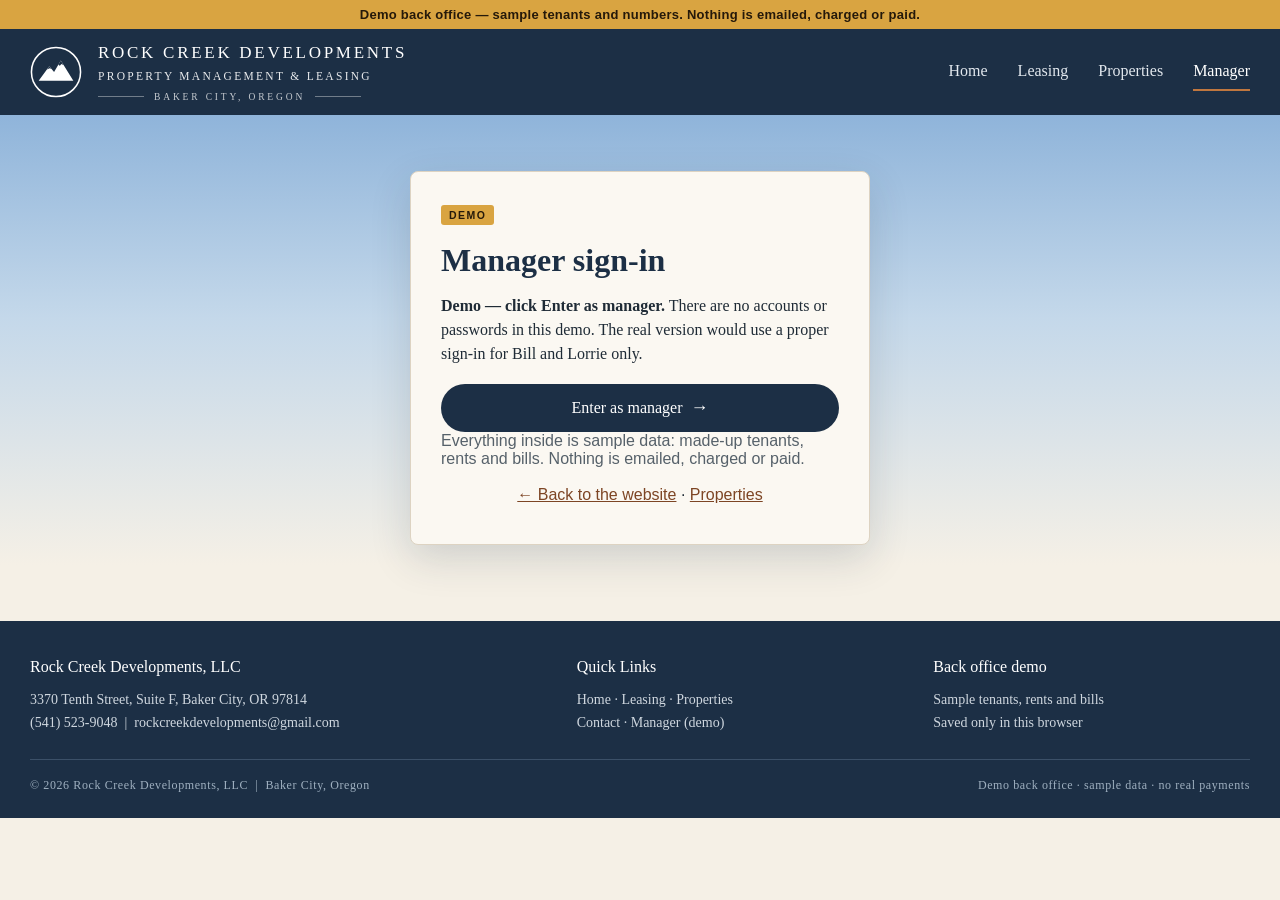
==== manager/index.html @ 10ae42f3 "Rock Creek: Manager back office demo and real contact details Co-Authored-By: Claude Opus 5.5 <norep" ====
<!doctype html>
<html lang="en">
<head>
<meta charset="utf-8">
<meta name="viewport" content="width=device-width,initial-scale=1">
<title>Manager (Demo) — Rock Creek Developments</title>
<meta name="description" content="Demo back office for Rock Creek Developments: rent billing, utilities, advertising, maintenance and reports. Sample data only.">
<meta name="robots" content="noindex">
<link rel="icon" href="data:,">
<link rel="stylesheet" href="../properties/properties.css">
<link rel="stylesheet" href="manager.css">
</head>
<body>

<a class="skip" href="#view">Skip to content</a>
<div class="demo-bar">Demo back office — sample tenants and numbers. Nothing is emailed, charged or paid.</div>

<header>
  <div class="wrap hbar">
    <a class="brand" href="../index.html#home">
      <svg width="52" height="52" viewBox="0 0 54 54" aria-hidden="true">
        <circle cx="27" cy="27" r="25.5" fill="none" stroke="#fff" stroke-width="1.6"/>
        <path d="M9 36 L20 21 L25 27 L32 15 L45 36 Z" fill="#fff"/>
        <path d="M29.4 19.4 L32 15 L34.8 19.8 L32.6 18.6 L31 20.4 Z" fill="#1c2f45"/>
        <path d="M17.6 24.4 L20 21 L22.2 23.8 L20.4 23.2 Z" fill="#1c2f45"/>
      </svg>
      <div>
        <div class="t1">ROCK CREEK DEVELOPMENTS</div>
        <div class="t2">PROPERTY MANAGEMENT &amp; LEASING</div>
        <div class="t3">BAKER CITY, OREGON</div>
      </div>
    </a>
    <button class="burger" type="button" aria-label="Menu" aria-expanded="false" aria-controls="mainNav" id="burger">☰ Menu</button>
    <nav class="main" id="mainNav" aria-label="Website">
      <a href="../index.html#home">Home</a><a href="../index.html#leasing">Leasing</a><a href="../properties/">Properties</a>
      <a href="./" class="on" aria-current="page">Manager</a>
    </nav>
  </div>
</header>

<!-- ============ fake sign-in ============ -->
<section id="login" class="login" hidden>
  <div class="wrap">
    <div class="login-card">
      <span class="stag">DEMO</span>
      <h1>Manager sign-in</h1>
      <p><b>Demo — click Enter as manager.</b> There are no accounts or passwords in this demo. The real version would use a proper sign-in for Bill and Lorrie only.</p>
      <button type="button" class="btn n full arrow" id="enterBtn">Enter as manager</button>
      <p class="note">Everything inside is sample data: made-up tenants, rents and bills. Nothing is emailed, charged or paid.</p>
      <p class="login-links"><a href="../index.html">← Back to the website</a> · <a href="../properties/">Properties</a></p>
    </div>
  </div>
</section>

<!-- ============ back office ============ -->
<div id="app" hidden>
  <div class="admin-bar mgr-bar">
    <div class="wrap-wide mgr-bar-in">
      <span><b>MANAGER</b> · Tenth Street Office Complex · signed in as <i>Demo manager</i></span>
      <span class="mgr-bar-btns">
        <button type="button" class="linkbtn gold" id="resetBtn">Reset demo data</button>
        <button type="button" class="linkbtn gold" id="signOutBtn">Sign out</button>
      </span>
    </div>
  </div>
  <div class="store-warn" id="storeWarn" hidden>This browser is blocking storage, so changes last only until you reload the page.</div>

  <div class="wrap-wide mlayout">
    <nav class="mnav" id="mnav" aria-label="Manager sections">
      <a href="#dash" data-r="dash">Dashboard</a>
      <a href="#tenants" data-r="tenants">Tenants &amp; leases</a>
      <a href="#billing" data-r="billing">Billing</a>
      <a href="#pay" data-r="pay">Tenant pay page</a>
      <a href="#utilities" data-r="utilities">Utilities</a>
      <a href="#ads" data-r="ads">Advertising</a>
      <a href="#maint" data-r="maint">Maintenance</a>
      <a href="#reports" data-r="reports">Reports</a>
    </nav>
    <main id="view" tabindex="-1"></main>
  </div>
</div>

<footer>
  <div class="wrap">
    <div class="fin">
      <div>
        <h5>Rock Creek Developments, LLC</h5>
        <p>3370 Tenth Street, Suite F, Baker City, OR 97814</p>
        <p>(541) 523-9048 &nbsp;|&nbsp; rockcreekdevelopments@gmail.com</p>
      </div>
      <div>
        <h5>Quick Links</h5>
        <p><a href="../index.html#home">Home</a> · <a href="../index.html#leasing">Leasing</a> · <a href="../properties/">Properties</a></p>
        <p><a href="../index.html#contact">Contact</a> · <a href="./">Manager (demo)</a></p>
      </div>
      <div>
        <h5>Back office demo</h5>
        <p>Sample tenants, rents and bills</p>
        <p>Saved only in this browser</p>
      </div>
    </div>
    <div class="fine">
      <span>© 2026 Rock Creek Developments, LLC &nbsp;|&nbsp; Baker City, Oregon</span>
      <span>Demo back office · sample data · no real payments</span>
    </div>
  </div>
</footer>

<dialog id="dlg" aria-labelledby="dlgTitle"><div id="dlgBody"></div></dialog>
<div class="toast" id="toast" role="status" aria-live="polite"></div>

<script src="../properties/listings.js"></script>
<script src="data.js"></script>
<script src="manager.js"></script>
</body>
</html>
---- properties/properties.css ----
/* Properties page. Base tokens and header copied from ../index.html so it reads as the same site. */
:root{
  --navy:#1c2f45; --navy2:#243c57; --timber:#7d4524; --timber2:#9a5a30; --gold:#d9a441;
  --ink:#1f2b36; --muted:#56616a; --paper:#f5f0e6; --card:#fbf8f2; --line:#ddd3c2;
  --wrap:1220px; --hdr:86px;
  --av:#2f7a3a; --av-bg:#e3eedf; --av-fg:#2f5a2a;
  --cs:#c98a1b; --cs-bg:#fbefd6; --cs-fg:#7a5310;
  --ls:#7c8590; --ls-bg:#ece6dc; --ls-fg:#5a4f40;
  --sans:"Segoe UI",Arial,sans-serif;
}
*{box-sizing:border-box}
body{margin:0;background:var(--paper);color:var(--ink);font-family:Georgia,"Times New Roman",serif;font-variant-numeric:lining-nums;line-height:1.5}
h1,h2,h3,h4{margin:0;font-weight:normal;color:var(--navy)}
a{color:inherit;text-decoration:none}
img{max-width:100%;display:block}
.wrap{width:min(var(--wrap),100% - 40px);margin:0 auto}
.wrap-wide{width:min(1440px,100% - 40px);margin:0 auto}
button,input,select,textarea{font:inherit}
[hidden]{display:none !important}
.vh{position:absolute;width:1px;height:1px;overflow:hidden;clip:rect(0 0 0 0);white-space:nowrap}
.skip{position:absolute;left:-999px;top:0;z-index:200;background:#fff;color:var(--navy);padding:10px 14px}
.skip:focus{left:10px;top:10px}
:focus-visible{outline:2px solid #c0773f;outline-offset:2px}
main:focus{outline:none}
.print-only{display:none}

/* demo ribbon + header (same as the main site) */
.demo-bar{background:var(--gold);color:#25190a;font:600 13px var(--sans);text-align:center;padding:7px 16px;letter-spacing:.02em}
header{position:sticky;top:0;z-index:1000;background:var(--navy)}
.hbar{display:flex;align-items:center;justify-content:space-between;height:var(--hdr)}
.brand{display:flex;align-items:center;gap:16px;color:#fff}
.brand .t1{font-size:17px;letter-spacing:.16em}
.brand .t2{font-size:11.5px;letter-spacing:.2em;margin-top:2px;opacity:.9}
.brand .t3{font-size:9.5px;letter-spacing:.3em;margin-top:5px;opacity:.75;display:flex;align-items:center;gap:10px}
.brand .t3::before,.brand .t3::after{content:"";height:1px;width:46px;background:rgba(255,255,255,.5)}
nav.main{display:flex;gap:30px}
nav.main a{color:#e2e8ee;font-size:16px;padding:6px 0;border-bottom:2px solid transparent;transition:color .15s,border-color .15s}
nav.main a:hover{color:#fff}
nav.main a.on{color:#fff;border-color:#c0773f}
.burger{display:none;background:none;border:1px solid rgba(255,255,255,.5);color:#fff;border-radius:6px;padding:8px 12px;cursor:pointer;white-space:nowrap}

/* buttons */
.btn{display:inline-flex;align-items:center;justify-content:center;gap:8px;padding:13px 28px;border-radius:999px;color:#fff;font-size:16px;border:0;cursor:pointer;transition:transform .15s,box-shadow .15s;line-height:1.2;text-align:center}
.btn:hover{transform:translateY(-1px);box-shadow:0 6px 18px rgba(28,47,69,.25)}
.btn.n{background:var(--navy)} .btn.t{background:var(--timber)}
.btn.o{background:transparent;color:var(--navy);border:1.5px solid var(--navy)}
.btn.sm{padding:8px 16px;font-size:14.5px}
.btn.full{width:100%}
.btn.danger{color:#9b2c1f;border-color:#9b2c1f}
.btn.danger-fill{background:#9b2c1f}
.btn.admin-btn{background:#2a2016;color:var(--gold);border:1.5px solid var(--gold);font:600 14px var(--sans);letter-spacing:.06em;text-transform:uppercase}
.arrow::after{content:"→";font-size:18px}
.linkbtn{background:none;border:0;color:var(--timber);cursor:pointer;padding:4px 2px;font-size:15px;text-decoration:underline;text-underline-offset:3px}
.k{font-size:11px;letter-spacing:.2em;text-transform:uppercase;color:var(--muted)}
.note{font:13px var(--sans);color:var(--muted);margin-top:10px}
.small{font-size:14.5px;color:#3a454f;margin:0 0 12px}
.flag{position:absolute;top:10px;left:10px;background:rgba(20,30,40,.72);color:#fff;font:600 10px var(--sans);letter-spacing:.14em;padding:5px 9px;border-radius:3px;pointer-events:none}
.stag{display:inline-block;background:var(--gold);color:#25190a;font:700 10.5px var(--sans);letter-spacing:.14em;padding:4px 8px;border-radius:3px}
.ph-text{background:#fff8e6;border:1px dashed #d9b46a;border-radius:6px;padding:14px 16px;font-size:15px;color:#6a5321}

/* availability badges + pin dots */
.badge{display:inline-flex;align-items:center;gap:6px;font:600 12px var(--sans);letter-spacing:.04em;padding:4px 10px;border-radius:999px;white-space:nowrap}
.badge::before{content:"";width:8px;height:8px;border-radius:50%;background:currentColor}
.badge.available{background:var(--av-bg);color:var(--av-fg)} .badge.available::before{background:var(--av)}
.badge.coming{background:var(--cs-bg);color:var(--cs-fg)} .badge.coming::before{background:var(--cs)}
.badge.leased{background:var(--ls-bg);color:var(--ls-fg)} .badge.leased::before{background:var(--ls)}
.dot{display:inline-block;width:11px;height:11px;border-radius:50%;margin-right:6px;vertical-align:-1px}
.dot.available{background:var(--av)} .dot.coming{background:var(--cs)} .dot.leased{background:var(--ls)}

/* page head */
.phead{background:radial-gradient(ellipse 260px 40px at 12% 30%,rgba(255,255,255,.7),transparent 70%),radial-gradient(ellipse 300px 44px at 86% 24%,rgba(255,255,255,.6),transparent 70%),linear-gradient(#8fb4da,#c4d8ea 70%,#dfe7ec)}
.phead-in{display:flex;justify-content:space-between;align-items:flex-end;gap:24px;padding:26px 0 26px;flex-wrap:wrap}
.phead h1{font-size:clamp(32px,3.6vw,50px);font-weight:bold;margin:6px 0 6px}
.phead p{margin:0;font-size:17px;color:#1f2f40;max-width:640px}
.phead .k{color:#2c4560}
.phead-btns{display:flex;gap:10px;flex-wrap:wrap}
.crumbs{font:13.5px var(--sans);color:var(--muted);margin:0 0 10px}
.crumbs a{color:var(--timber)} .crumbs a:hover{text-decoration:underline}
.phead .crumbs{color:#2c4560}

/* toolbar */
.toolbar{display:grid;grid-template-columns:minmax(220px,1fr) auto;gap:12px 20px;align-items:end;padding:22px 0 8px}
.tb-search input{padding-left:40px;background:#fff url("data:image/svg+xml,%3Csvg xmlns='http://www.w3.org/2000/svg' width='18' height='18' viewBox='0 0 24 24' fill='none' stroke='%2356616a' stroke-width='2'%3E%3Ccircle cx='11' cy='11' r='7'/%3E%3Cpath d='m20 20-4-4'/%3E%3C/svg%3E") no-repeat 14px 50%}
.chips{display:flex;gap:8px;flex-wrap:wrap;grid-column:1 / -1;order:3}
.chips button{background:transparent;border:1.5px solid #bfae95;color:var(--navy);padding:7px 16px;border-radius:999px;cursor:pointer;font-size:15px}
.chips button.on{background:var(--navy);border-color:var(--navy);color:#fff}
.tb-selects{display:grid;grid-template-columns:repeat(3,minmax(150px,1fr));gap:12px}
label{display:block;font-size:12.5px;letter-spacing:.08em;text-transform:uppercase;color:var(--muted);margin:0 0 6px}
input,select,textarea{width:100%;padding:11px 13px;border:1px solid #cbbfa9;border-radius:6px;background:#fff;color:var(--ink);font-size:16px}
input:focus,select:focus,textarea:focus{outline:2px solid #c0773f;outline-offset:1px;border-color:transparent}
input[type=radio],input[type=checkbox]{width:auto}
textarea{resize:vertical}
.countbar{display:flex;justify-content:space-between;align-items:center;gap:10px;font:14px var(--sans);color:var(--muted);padding:6px 0 12px;border-bottom:1px solid var(--line);margin-bottom:18px}

/* list + map */
.browse{display:grid;grid-template-columns:minmax(0,1fr) minmax(380px,42%);gap:24px;align-items:start}
.cards{display:grid;grid-template-columns:repeat(auto-fill,minmax(270px,1fr));gap:18px}
.pcard{position:relative;background:var(--card);border:1px solid var(--line);border-radius:6px;overflow:hidden;cursor:pointer;transition:transform .2s,box-shadow .2s,border-color .2s;display:flex;flex-direction:column}
.pcard:hover{transform:translateY(-2px);box-shadow:0 12px 28px rgba(28,47,69,.14)}
.pcard.sel{border-color:var(--timber);box-shadow:0 0 0 3px rgba(192,119,63,.45),0 12px 28px rgba(28,47,69,.14)}
.pcard.dim{opacity:1}
.pcard .ph{position:relative;aspect-ratio:16/10;overflow:hidden;background:#e9e2d4}
.pcard .ph img{width:100%;height:100%;object-fit:cover;transition:transform .4s}
.pcard:hover .ph img{transform:scale(1.04)}
.pcard .ph .stag{position:absolute;top:10px;right:10px}
.pcard .ph .badge{position:absolute;left:10px;bottom:10px;box-shadow:0 2px 6px rgba(0,0,0,.15)}
.pcard .tx{padding:14px 18px 16px;display:flex;flex-direction:column;gap:3px;flex:1}
.pcard h3{font-size:20px;line-height:1.25}
.pcard h3 a:hover{text-decoration:underline}
.pcard .area{font-size:14.5px;color:#3a454f}
.pcard .nums{display:flex;flex-wrap:wrap;gap:4px 14px;margin-top:6px;font:14px var(--sans);color:var(--ink)}
.pcard .nums b{font-size:17px;color:var(--navy)}
.pcard .foot{display:flex;justify-content:space-between;align-items:center;margin-top:auto;padding-top:12px;gap:10px}
.pcard .foot .btn{padding:7px 14px;font-size:14px}
.pcard .onmap{font:13px var(--sans);color:var(--muted)}
.empty{background:var(--card);border:1px dashed #bfae95;border-radius:6px;padding:30px;text-align:center}
.empty p{margin:0 0 12px;font-size:17px}

.mapcol{position:sticky;top:calc(var(--hdr) + 14px)}
.map-box{position:relative;border:1px solid var(--line);border-radius:6px;overflow:hidden;background:#e9e2d4}
.lmap{width:100%;background:#e9e2d4}
#map{height:calc(100vh - var(--hdr) - 60px);min-height:420px;max-height:820px}
.legend{display:flex;gap:14px;flex-wrap:wrap;justify-content:center;padding:8px 10px;background:var(--card);border-top:1px solid var(--line);font:13px var(--sans);color:var(--ink)}
.map-off{display:grid;place-items:center;height:100%;min-height:200px;padding:20px;text-align:center;color:var(--muted);font:14px var(--sans);background:repeating-linear-gradient(0deg,transparent 0 38px,rgba(28,47,69,.07) 38px 40px),repeating-linear-gradient(90deg,transparent 0 38px,rgba(28,47,69,.07) 38px 40px),#ece5d6}

/* leaflet pins */
.pin-wrap{background:none;border:0}
.pin{display:block;width:30px;height:42px;transition:transform .15s;transform-origin:50% 100%;filter:drop-shadow(0 2px 2px rgba(0,0,0,.35))}
.leaflet-marker-icon.hov .pin{transform:scale(1.18)}
.leaflet-marker-icon.sel{z-index:9999 !important}
.leaflet-marker-icon.sel .pin{transform:scale(1.35)}
.leaflet-marker-icon.sel .pin path.body{stroke:#1c2f45;stroke-width:2.5}
.leaflet-marker-icon:focus-visible{outline:none}
.leaflet-marker-icon:focus-visible .pin{transform:scale(1.25);filter:drop-shadow(0 0 0 #c0773f) drop-shadow(0 0 3px #c0773f)}
.leaflet-container{font:14px var(--sans)}
.leaflet-popup-content{margin:12px 14px;min-width:190px}
.pop h4{font:600 15px var(--sans);color:var(--navy);margin:6px 0 2px}
.pop .pr{color:var(--ink);margin:2px 0 8px}
.pop .btn{padding:6px 12px;font-size:13.5px;color:#fff}
.pop .stag{font-size:9.5px}

/* detail */
.view{display:none}
.view.on{display:block;animation:fade .3s ease}
@keyframes fade{from{opacity:0;transform:translateY(6px)}to{opacity:1;transform:none}}
#v-detail .wrap{padding-top:22px}
.dtitle{display:flex;justify-content:space-between;gap:20px;align-items:flex-start;flex-wrap:wrap;margin-bottom:18px}
.dtitle h1{font-size:clamp(28px,3.2vw,44px);font-weight:bold;line-height:1.1;margin:8px 0 6px}
.dtitle .sub{font-size:17px;color:#34404a}
.dtitle .tagrow{display:flex;gap:8px;align-items:center;flex-wrap:wrap}
.dactions{display:flex;gap:8px;flex-wrap:wrap}
.sharebox{display:flex;gap:8px;align-items:center;margin-top:8px;width:100%}
.sharebox input{font:13px var(--sans);padding:8px 10px}
.gallery{display:grid;grid-template-columns:2fr 1fr;gap:10px;margin-bottom:18px}
.gmain,.gthumb{position:relative;display:block;border:0;padding:0;margin:0;cursor:zoom-in;border-radius:6px;overflow:hidden;background:#e9e2d4;width:100%}
.gmain{aspect-ratio:16/10;max-height:560px}
.gmain img,.gthumb img{width:100%;height:100%;object-fit:cover}
.gside{display:grid;grid-template-rows:1fr 1fr;gap:10px}
.gthumb{height:100%}
.gside:has(> :only-child){grid-template-rows:1fr}
.gmore{position:absolute;inset:0;display:grid;place-items:center;background:rgba(20,30,40,.55);color:#fff;font:600 17px var(--sans)}
.gcount{position:absolute;right:10px;bottom:10px;background:rgba(20,30,40,.72);color:#fff;font:600 12px var(--sans);padding:5px 10px;border-radius:999px}
.gempty{display:grid;place-items:center;aspect-ratio:16/7;border:1px dashed #bfae95;border-radius:6px;color:var(--muted);font:14px var(--sans);margin-bottom:18px}
.keyfacts{display:grid;grid-template-columns:repeat(4,1fr);gap:12px;margin:0 0 24px}
.kf{background:#fff;border:1px solid var(--line);border-radius:6px;padding:14px 16px}
.kf b{display:block;font-size:22px;color:var(--navy);font-weight:normal;line-height:1.2}
.kf span{font:13px var(--sans);color:var(--muted)}
.dgrid{display:grid;grid-template-columns:minmax(0,1fr) 380px;gap:32px;align-items:start;padding-bottom:10px}
.daside{display:grid;gap:16px}
.panel{background:var(--card);border:1px solid var(--line);border-radius:6px;padding:22px 24px}
.panel h4{font-size:22px;margin-bottom:6px}
.panel p{margin:2px 0}
.contact-card p{font-size:15.5px;color:#3a454f}
.mini-map{height:220px;border-radius:6px;margin-bottom:10px}
.mini .small{margin:0 0 10px}
.dsec{margin:0 0 26px}
.dsec h2{font-size:24px;margin:0 0 10px;padding-bottom:8px;border-bottom:1px solid var(--line)}
.dsec p{font-size:17px;color:#2b3640;margin:0 0 12px}
ul.ticks{list-style:none;margin:0;padding:0;display:grid;grid-template-columns:1fr 1fr;gap:4px 18px}
ul.ticks li{display:flex;align-items:center;gap:12px;font-size:16px;padding:4px 0}
.ck{flex:0 0 20px;width:20px;height:20px;border-radius:50%;display:grid;place-items:center;color:#fff;font-size:11px;font-family:var(--sans);background:var(--navy2)}
dl.specs{display:grid;grid-template-columns:repeat(2,minmax(0,1fr));gap:0 28px;margin:0}
dl.specs > div{display:grid;grid-template-columns:150px 1fr;gap:12px;padding:10px 0;border-bottom:1px solid var(--line)}
dl.specs dt{font:13px var(--sans);letter-spacing:.06em;text-transform:uppercase;color:var(--muted);padding-top:2px}
dl.specs dd{margin:0;font-size:16px}
.explain{font:13.5px var(--sans);color:var(--muted);margin:10px 0 0}
.slots{display:grid;grid-template-columns:repeat(3,1fr);gap:14px}
.slot{border:1px dashed #bfae95;border-radius:6px;background:repeating-linear-gradient(135deg,transparent 0 14px,rgba(28,47,69,.04) 14px 28px),#fbf8f2;aspect-ratio:4/3;display:flex;flex-direction:column;align-items:center;justify-content:center;gap:8px;text-align:center;padding:14px;color:var(--muted);font:14px var(--sans)}
.slot b{font:600 15px var(--sans);color:var(--navy)}
.slot svg{opacity:.85}
.slot.has-img{padding:0;border-style:solid;cursor:zoom-in;overflow:hidden;position:relative}
.slot.has-img img{width:100%;height:100%;object-fit:contain;background:#fff}
.seg{display:flex;gap:6px;margin:4px 0 14px;flex-wrap:wrap}
.seg label{flex:1;display:flex;align-items:center;justify-content:center;gap:6px;text-transform:none;letter-spacing:0;font:14px var(--sans);color:var(--navy);border:1.5px solid #bfae95;border-radius:999px;padding:7px 10px;cursor:pointer;margin:0;white-space:nowrap}
.seg label:has(input:checked){background:var(--navy);border-color:var(--navy);color:#fff}
.seg input{accent-color:var(--gold)}
.field{margin-bottom:12px}
.row2{display:grid;grid-template-columns:1fr 1fr;gap:12px}
.ask textarea{min-height:80px}
.ferr{color:#9b2c1f;font:14px var(--sans);margin:4px 0 8px}
.ferr:empty{display:none}
.sent{display:none;background:#e3eedf;border:1px solid #b7cfae;color:#2f5a2a;border-radius:6px;padding:14px 16px;font-size:15.5px;margin-top:10px}
.sent.on{display:block}
.leased-note{background:var(--ls-bg);border-radius:6px;padding:12px 14px;font-size:15px;color:var(--ls-fg);margin-bottom:12px}

/* lightbox */
.lb{position:fixed;inset:0;z-index:3000;background:rgba(14,22,32,.92);display:flex;align-items:center;justify-content:center;padding:30px 70px}
.lb figure{margin:0;max-width:1100px;width:100%;color:#fff}
.lbimg{position:relative}
.lb img{width:100%;max-height:70vh;object-fit:contain;border-radius:4px}
.lb figcaption{margin-top:12px;font-size:18px}
.lb figcaption span{display:block;font:13px var(--sans);opacity:.85;letter-spacing:.12em;text-transform:uppercase}
.lb .x{position:absolute;top:14px;right:20px;background:none;border:0;color:#fff;font-size:40px;cursor:pointer;line-height:1;padding:4px 10px}
.lbnav{position:absolute;top:50%;transform:translateY(-50%);background:rgba(255,255,255,.12);border:1px solid rgba(255,255,255,.3);color:#fff;width:48px;height:64px;border-radius:6px;font-size:36px;cursor:pointer;line-height:1}
.lbnav.prev{left:12px} .lbnav.next{right:12px}

/* modal + toast */
.modal{position:fixed;inset:0;z-index:3100;background:rgba(14,22,32,.55);display:flex;align-items:center;justify-content:center;padding:20px}
.mbox{background:var(--card);border-radius:8px;max-width:440px;width:100%;padding:24px;box-shadow:0 20px 50px rgba(0,0,0,.3)}
.mbox p{margin:0 0 18px;font-size:17px}
.mbtns{display:flex;justify-content:flex-end;gap:10px}
.toast{position:fixed;left:50%;bottom:24px;transform:translateX(-50%) translateY(20px);opacity:0;pointer-events:none;z-index:3200;background:var(--navy);color:#fff;font:14.5px var(--sans);padding:12px 18px;border-radius:8px;box-shadow:0 10px 30px rgba(0,0,0,.25);transition:.25s;max-width:calc(100% - 32px)}
.toast.on{opacity:1;transform:translateX(-50%)}

/* admin */
.admin-bar{background:#2a2016;color:var(--gold);font:14px var(--sans);padding:10px 0}
.admin-bar b{letter-spacing:.12em}
.block-s{padding:30px 0 0}
.shead{display:flex;align-items:center;gap:24px;margin-bottom:20px}
.shead h3{font-size:clamp(28px,2.6vw,38px);font-weight:bold}
.shead .rule{flex:1;height:1px;background:#b9ab95}
.admin-actions{display:flex;gap:10px;flex-wrap:wrap;margin:0 0 14px}
.filebtn{position:relative;overflow:hidden;margin:0;text-transform:none;letter-spacing:0}
.filebtn.o{color:var(--navy)}
.filebtn.n{color:#fff}
.filebtn input{position:absolute;inset:0;opacity:0;cursor:pointer;width:100%}
.filebtn:focus-within{outline:2px solid #c0773f;outline-offset:2px}
.alist{display:grid;gap:12px;margin-top:16px}
.arow{display:grid;grid-template-columns:96px minmax(0,1fr) auto;gap:16px;align-items:center;background:var(--card);border:1px solid var(--line);border-radius:6px;padding:12px}
.arow img{width:96px;height:64px;object-fit:cover;border-radius:4px;background:#e9e2d4}
.arow h4{font-size:18px}
.arow .meta{font:13.5px var(--sans);color:var(--muted)}
.arow .ctl{display:flex;gap:8px;align-items:center;flex-wrap:wrap;justify-content:flex-end}
.arow .ctl select,.arow .ctl input{width:auto;padding:7px 10px;font-size:14.5px}
.eform fieldset{border:1px solid var(--line);border-radius:6px;background:var(--card);padding:16px 20px 8px;margin:0 0 18px}
.eform legend{font-size:20px;color:var(--navy);padding:0 8px}
.g3{display:grid;grid-template-columns:repeat(3,minmax(0,1fr));gap:0 16px}
.g3 .s2{grid-column:span 2}
.edit-map{height:360px;border-radius:6px;border:1px solid var(--line);margin-bottom:12px;cursor:crosshair}
.edit-actions{display:flex;gap:10px;flex-wrap:wrap;padding-bottom:10px}
.ephotos{display:grid;grid-template-columns:repeat(auto-fill,minmax(180px,1fr));gap:12px;margin-bottom:12px}
.ephoto{background:#fff;border:1px solid var(--line);border-radius:6px;overflow:hidden}
.ephoto .im{position:relative;aspect-ratio:16/10;background:#e9e2d4}
.ephoto .im img{width:100%;height:100%;object-fit:cover}
.ephoto .im .cover{position:absolute;right:6px;top:6px;background:var(--navy);color:#fff;font:600 10px var(--sans);letter-spacing:.1em;padding:3px 7px;border-radius:3px}
.ephoto .bd{padding:8px}
.ephoto input{padding:6px 8px;font-size:14px;margin-bottom:6px}
.ephoto .pb{display:flex;gap:4px}
.ephoto .pb button{flex:1;background:#fff;border:1px solid #cbbfa9;border-radius:4px;padding:4px;cursor:pointer;font:13px var(--sans);color:var(--navy)}
.ephoto .pb button:disabled{opacity:.4;cursor:default}
.ephoto .pb button.rm{color:#9b2c1f}
.fp-row{display:flex;align-items:center;gap:10px;flex-wrap:wrap}
.samplepick{display:flex;gap:8px;flex-wrap:wrap;margin:0 0 12px}
.samplepick button{border:1px solid var(--line);background:#fff;border-radius:4px;padding:0;cursor:pointer;width:110px;overflow:hidden}
.samplepick img{width:110px;height:68px;object-fit:cover}

/* footer */
footer{margin-top:56px;background:var(--navy);color:#cfd7df;padding:34px 0 24px}
.fin{display:grid;grid-template-columns:1.6fr 1fr 1fr;gap:40px}
footer h5{margin:0 0 10px;font-size:16px;font-weight:normal;color:#fff}
footer p{margin:2px 0;font-size:14px}
footer a:hover{color:#fff;text-decoration:underline}
.fine{margin-top:24px;padding-top:16px;border-top:1px solid #3b5068;display:flex;justify-content:space-between;gap:16px;flex-wrap:wrap;font-size:12px;letter-spacing:.05em;color:#9fb0c0}

/* tablet */
@media (max-width:1100px){
  .toolbar{grid-template-columns:1fr}
  .tb-selects{grid-template-columns:repeat(3,minmax(0,1fr))}
  .dgrid{grid-template-columns:minmax(0,1fr) 340px}
  dl.specs{grid-template-columns:1fr}
}
@media (max-width:980px){
  nav.main{display:none;position:absolute;top:var(--hdr);left:0;right:0;background:var(--navy);flex-direction:column;gap:0;padding:6px 20px 16px;border-top:1px solid #33475e}
  nav.main.open{display:flex}
  nav.main a{padding:12px 0;border-bottom:1px solid #2c4058}
  nav.main a.on{border-color:#2c4058;color:#e8b07a}
  .burger{display:block}
  .browse{grid-template-columns:minmax(0,1fr)}
  .mapcol{position:static;order:-1}
  #map{height:340px;min-height:0}
  .dgrid{grid-template-columns:minmax(0,1fr)}
  .daside{position:static}
  .keyfacts{grid-template-columns:repeat(2,1fr)}
  .fin{grid-template-columns:1fr 1fr}
  .g3{grid-template-columns:1fr 1fr}
}
/* phone */
@media (max-width:620px){
  :root{--hdr:72px}
  .wrap,.wrap-wide{width:calc(100% - 32px)}
  .brand .t1{font-size:13px;letter-spacing:.1em} .brand .t2{font-size:9.5px;letter-spacing:.12em} .brand .t3{display:none}
  .brand svg{width:42px;height:42px}
  .brand{gap:10px}
  .phead-in{padding:18px 0}
  .phead p{font-size:15.5px}
  .tb-selects{grid-template-columns:1fr 1fr}
  .tb-selects > div:last-child{grid-column:1 / -1}
  .chips{flex-wrap:nowrap;overflow-x:auto;padding-bottom:4px;margin:0 -16px;padding-left:16px;padding-right:16px;scrollbar-width:none}
  .chips button{flex:0 0 auto}
  #map{height:280px}
  .cards{grid-template-columns:1fr}
  .gallery{grid-template-columns:1fr}
  .gside{grid-template-columns:repeat(3,1fr);grid-template-rows:auto}
  .gthumb{aspect-ratio:16/10}
  .keyfacts{gap:8px}
  .kf{padding:10px 12px}
  .kf b{font-size:18px}
  ul.ticks{grid-template-columns:1fr}
  dl.specs > div{grid-template-columns:120px 1fr}
  .slots{grid-template-columns:1fr}
  .slot{aspect-ratio:16/7}
  .row2{grid-template-columns:1fr}
  .panel{padding:18px 16px}
  .fin{grid-template-columns:1fr}
  .g3{grid-template-columns:1fr}
  .g3 .s2{grid-column:auto}
  .arow{grid-template-columns:72px minmax(0,1fr)}
  .arow img{width:72px;height:52px}
  .arow .ctl{grid-column:1 / -1;justify-content:flex-start}
  .lb{padding:20px 8px}
  .lbnav{top:auto;bottom:16px;transform:none}
  .shead{gap:12px;flex-wrap:wrap}
  .shead .rule{display:none}
  .dtitle .dactions{width:100%}
}

/* print: the detail page becomes a one-page flyer */
@media print{
  @page{margin:.5in}
  body{background:#fff;font-size:11pt}
  .demo-bar,header,footer,.skip,.no-print,.toolbar,.countbar,.mapcol,.dactions,.sharebox,.lb,.modal,.toast,.admin-bar,#v-admin,#v-edit,.slots,.tours-sec,.phead-btns,.pcard .foot{display:none !important}
  .print-only{display:block}
  .view.on{animation:none}
  .wrap,.wrap-wide{width:100%}
  #v-detail .wrap{padding-top:0}
  .print-head{display:flex;justify-content:space-between;border-bottom:2px solid #1c2f45;padding-bottom:6px;margin-bottom:10px;font:10pt "Segoe UI",Arial,sans-serif}
  .ptag{font-weight:700;letter-spacing:.12em}
  .dtitle{margin-bottom:8px}
  .dtitle h1{font-size:24pt}
  .gallery{grid-template-columns:2fr 1fr;break-inside:avoid}
  .gmain{aspect-ratio:auto;height:3in}
  .gside{display:grid}
  .gmore,.gcount{display:none}
  .keyfacts{grid-template-columns:repeat(4,1fr);margin-bottom:12px}
  .kf{padding:6px 10px} .kf b{font-size:14pt}
  .dgrid{display:block}
  .daside{position:static;display:block}
  .contact-card{margin-top:10px;break-inside:avoid;border:2px solid #1c2f45}
  .dsec{margin-bottom:12px;break-inside:avoid}
  .dsec h2{font-size:14pt;margin-bottom:4px}
  .dsec p{font-size:11pt}
  dl.specs{grid-template-columns:1fr 1fr}
  dl.specs > div{padding:4px 0;grid-template-columns:1.3in 1fr}
  dl.specs dd{font-size:10.5pt}
  .explain{font-size:9pt}
  .pcard,.kf,.panel{box-shadow:none}
  .print-url{display:block;font:9pt "Segoe UI",Arial,sans-serif;color:#333;margin-top:8px}
  .flag,.stag,.badge{-webkit-print-color-adjust:exact;print-color-adjust:exact}
  a[href]{text-decoration:none}
  /* list view prints as a plain list */
  #v-list .browse{display:block}
  #v-list .cards{grid-template-columns:1fr 1fr}
  .pcard{break-inside:avoid}
}
---- manager/manager.css ----
/* Manager demo. Builds on ../properties/properties.css (same tokens, header, buttons, panels). */
:root{--bad:#9b2c1f;--bad-bg:#f6dcd7;--ok:#2f7a3a;--ok-bg:#e3eedf;--info-bg:#e4ebf3}
body{overflow-x:hidden}
.linkbtn.gold{color:var(--gold);font:14px var(--sans)}
.btn.xs{padding:5px 11px;font-size:13.5px;font-family:var(--sans)}
.btn.sm{font-family:var(--sans)}
.btn:disabled{opacity:.5;cursor:default;transform:none;box-shadow:none}
.btn.o.bad{color:var(--bad);border-color:var(--bad)}
.muted{color:var(--muted)}
.sans{font-family:var(--sans)}
.nowrap{white-space:nowrap}

/* sign-in */
.login{padding:56px 0 20px;background:linear-gradient(#8fb4da,#c4d8ea 45%,var(--paper) 100%)}
.login-card{max-width:460px;margin:0 auto;background:var(--card);border:1px solid var(--line);border-radius:8px;padding:30px 30px 22px;box-shadow:0 14px 40px rgba(28,47,69,.16)}
.login-card h1{font-size:32px;font-weight:bold;margin:10px 0 10px}
.login-card p{font-size:16px;margin:0 0 18px}
.login-links{font:14.5px var(--sans);text-align:center;margin-top:14px !important}
.login-links a{color:var(--timber);text-decoration:underline}

/* manager bar + layout */
.mgr-bar-in{display:flex;justify-content:space-between;align-items:center;gap:6px 18px;flex-wrap:wrap}
.mgr-bar-btns{display:flex;gap:14px}
.store-warn{background:var(--bad-bg);color:#6a1d12;font:14px var(--sans);text-align:center;padding:8px 16px}
.mlayout{display:grid;grid-template-columns:200px minmax(0,1fr);gap:28px;padding-top:24px}
.mnav{position:sticky;top:calc(var(--hdr) + 16px);align-self:start;display:flex;flex-direction:column;gap:2px}
.mnav a{display:flex;justify-content:space-between;align-items:center;gap:8px;padding:9px 12px;border-radius:6px;font:15px var(--sans);color:var(--navy)}
.mnav a:hover{background:#ece5d6}
.mnav a.on{background:var(--navy);color:#fff}
.mnav .cnt{background:var(--gold);color:#25190a;border-radius:999px;font:700 11.5px var(--sans);padding:1px 7px}
#view{min-width:0}
#view:focus{outline:none}
.vhead{display:flex;justify-content:space-between;align-items:flex-end;gap:12px 20px;flex-wrap:wrap;margin-bottom:18px}
.vhead h1{font-size:clamp(28px,3vw,40px);font-weight:bold;line-height:1.1;margin-top:4px}
.vhead h1:focus{outline:none}
.vhead .sub{margin:6px 0 0;color:#34404a;font-size:16.5px;max-width:760px}
.vact{display:flex;gap:8px;flex-wrap:wrap;align-items:center}
h2.sec{font-size:24px;margin:28px 0 12px;padding-bottom:6px;border-bottom:1px solid var(--line)}
h2.sec .k{display:block;margin-bottom:2px}
.panel + .panel{margin-top:16px}
.callout{background:#fff8e6;border:1px solid #e3c98f;border-radius:6px;padding:12px 16px;font:14.5px var(--sans);color:#5a4416;margin:0 0 16px}
.callout.blue{background:var(--info-bg);border-color:#b9c9dc;color:#1c2f45}
.callout b{color:inherit}

/* stat cards */
.cards3{display:grid;grid-template-columns:repeat(3,minmax(0,1fr));gap:16px}
.cards4{display:grid;grid-template-columns:repeat(4,minmax(0,1fr));gap:12px;margin-bottom:18px}
.stat{background:var(--card);border:1px solid var(--line);border-radius:6px;padding:16px 18px;display:flex;flex-direction:column;gap:6px;min-width:0}
.stat .lbl{font:600 11.5px var(--sans);letter-spacing:.12em;text-transform:uppercase;color:var(--muted)}
.stat .big{font-size:28px;color:var(--navy);line-height:1.15}
.stat .big small{font-size:16px;color:var(--muted)}
.stat p{margin:0;font:14.5px var(--sans);color:#3a454f}
.stat .go{margin-top:auto;padding-top:4px;font:14px var(--sans);color:var(--timber);text-decoration:underline;text-underline-offset:3px}
.stat.warn{border-left:4px solid var(--bad)}
.stat.good{border-left:4px solid var(--ok)}
.bar{height:10px;background:#e6dece;border-radius:999px;overflow:hidden}
.bar i{display:block;height:100%;background:var(--ok)}

/* to-do list */
.todo{list-style:none;margin:0;padding:0;background:var(--card);border:1px solid var(--line);border-radius:6px}
.todo li{display:flex;justify-content:space-between;align-items:center;gap:8px 16px;padding:12px 16px;border-bottom:1px solid var(--line);font:15px var(--sans);flex-wrap:wrap}
.todo li:last-child{border-bottom:0}
.todo .dot{flex:0 0 auto}
.todo .tx{flex:1 1 260px;min-width:0}

/* status pills */
.st{display:inline-block;font:600 12px var(--sans);letter-spacing:.03em;padding:3px 10px;border-radius:999px;white-space:nowrap}
.st.paid,.st.done,.st.yes{background:var(--ok-bg);color:#2f5a2a}
.st.sent,.st.scheduled,.st.replied,.st.showing{background:var(--info-bg);color:#1c2f45}
.st.draft,.st.closed,.st.no{background:#ece6dc;color:#5a4f40}
.st.overdue,.st.new,.st.high,.st.jump{background:var(--bad-bg);color:#8a2417}
.st.partial,.st.coming{background:var(--cs-bg);color:var(--cs-fg)}

/* tables (become cards on narrow screens) */
table.rt{width:100%;border-collapse:separate;border-spacing:0;font:14.5px var(--sans);background:var(--card);border:1px solid var(--line);border-radius:6px;overflow:hidden}
.rt th{text-align:left;font-weight:600;font-size:11.5px;letter-spacing:.1em;text-transform:uppercase;color:var(--muted);padding:10px 12px;border-bottom:1px solid var(--line);background:#f1ebdf;white-space:nowrap}
.rt td{padding:10px 12px;border-bottom:1px solid var(--line);vertical-align:middle}
.rt tbody tr:last-child td{border-bottom:0}
.rt tfoot td{font-weight:600;border-top:2px solid var(--line);border-bottom:0;background:#f6f1e7}
.rt .num,.rt th.num{text-align:right;font-variant-numeric:tabular-nums;white-space:nowrap}
.rt td a.lnk,.lnk{color:var(--timber);text-decoration:underline;text-underline-offset:3px}
.rt .acts{display:flex;gap:6px;flex-wrap:wrap;justify-content:flex-end}
.rt select,.rt input{padding:6px 8px;font-size:14px;width:auto;max-width:100%}
.rt input.cost{width:96px;text-align:right}
.rt tr.flagged td{background:#fbeae6}
.rt tr.vacant td{background:#fbf3e2}
.rt .sm{font-size:13px;color:var(--muted)}
.tname{font-weight:600;color:var(--navy)}

/* forms */
.fgrid{display:grid;grid-template-columns:repeat(auto-fill,minmax(170px,1fr));gap:4px 14px}
.fgrid .wide{grid-column:1 / -1}
.field label{font-family:var(--sans)}
.formbar{display:flex;gap:10px;flex-wrap:wrap;align-items:center;margin-top:6px}
.inline-sel{display:flex;gap:10px;align-items:center;flex-wrap:wrap;font:14.5px var(--sans)}
.inline-sel label{margin:0}
.inline-sel select{width:auto}
details.panel > summary{cursor:pointer;font-size:19px;color:var(--navy);list-style:none;display:flex;align-items:center;gap:10px}
details.panel > summary::-webkit-details-marker{display:none}
details.panel > summary::before{content:"+";display:grid;place-items:center;width:24px;height:24px;border-radius:50%;background:var(--navy);color:#fff;font:600 16px var(--sans)}
details.panel[open] > summary::before{content:"–"}
details.panel[open] > summary{margin-bottom:14px}
.switch{display:inline-flex;align-items:center;gap:10px;cursor:pointer;text-transform:none;letter-spacing:0;font:15px var(--sans);color:var(--ink);margin:0}
.switch input{appearance:none;-webkit-appearance:none;width:44px;height:24px;border-radius:999px;background:#c9bfae;position:relative;cursor:pointer;flex:0 0 auto;border:0;padding:0;transition:background .15s}
.switch input::after{content:"";position:absolute;top:3px;left:3px;width:18px;height:18px;border-radius:50%;background:#fff;transition:left .15s}
.switch input:checked{background:var(--ok)}
.switch input:checked::after{left:23px}
.switch input:focus-visible{outline:2px solid #c0773f;outline-offset:2px}
.checks{display:flex;gap:8px 18px;flex-wrap:wrap}
.checks label{display:flex;gap:6px;align-items:center;text-transform:none;letter-spacing:0;font:14.5px var(--sans);color:var(--ink);margin:0;cursor:pointer}

/* segmented tabs */
.tabs{display:flex;gap:6px;flex-wrap:wrap;margin:0 0 14px}
.tabs a,.tabs button{border:1.5px solid #bfae95;background:transparent;color:var(--navy);border-radius:999px;padding:6px 14px;font:14px var(--sans);cursor:pointer}
.tabs .on{background:var(--navy);border-color:var(--navy);color:#fff}

/* dialog + toast */
dialog#dlg{border:0;border-radius:8px;padding:0;max-width:480px;width:calc(100% - 32px);background:var(--card);color:var(--ink);box-shadow:0 20px 50px rgba(0,0,0,.3)}
dialog#dlg::backdrop{background:rgba(14,22,32,.55)}
.dlg-in{padding:22px 24px}
.dlg-in h2{font-size:22px;margin:0 0 10px}
.dlg-in p{margin:0 0 12px;font-size:16px}
.dlg-btns{display:flex;justify-content:flex-end;gap:10px;flex-wrap:wrap;margin-top:10px}
.presets{display:flex;gap:6px;flex-wrap:wrap;margin:0 0 12px}
.toast{z-index:4000}

/* invoice sheet */
.invoice-sheet{background:#fff;border:1px solid var(--line);border-radius:6px;padding:34px 38px;max-width:820px;font-family:var(--sans);box-shadow:0 10px 30px rgba(28,47,69,.08)}
.inv-top{display:flex;justify-content:space-between;gap:20px;flex-wrap:wrap;border-bottom:2px solid var(--navy);padding-bottom:14px;margin-bottom:16px}
.inv-co{display:flex;gap:12px;align-items:flex-start}
.inv-co b{font:bold 18px Georgia,serif;color:var(--navy);display:block}
.inv-co span{display:block;font-size:13.5px;color:#3a454f}
.inv-title{text-align:right}
.inv-title h2{font:bold 30px Georgia,serif;letter-spacing:.08em;color:var(--navy)}
.inv-title div{font-size:14px}
.sample-stamp{display:inline-block;border:2px solid var(--bad);color:var(--bad);font:700 11px var(--sans);letter-spacing:.14em;padding:3px 8px;border-radius:3px;margin-top:6px}
.inv-meta{display:grid;grid-template-columns:1fr 1fr;gap:16px;margin-bottom:18px;font-size:14.5px}
.inv-meta h3{font:600 11.5px var(--sans);letter-spacing:.12em;text-transform:uppercase;color:var(--muted);margin:0 0 4px}
.inv-meta p{margin:0}
table.inv{width:100%;border-collapse:collapse;font-size:15px;margin-bottom:12px}
.inv th{text-align:left;font-size:11.5px;letter-spacing:.1em;text-transform:uppercase;color:var(--muted);border-bottom:1px solid #cbbfa9;padding:6px 4px}
.inv td{padding:9px 4px;border-bottom:1px solid #eee5d6}
.inv .num{text-align:right;font-variant-numeric:tabular-nums;white-space:nowrap}
.inv tfoot td{border-bottom:0;padding:5px 4px}
.inv tfoot tr.due td{font-size:18px;font-weight:700;color:var(--navy);border-top:2px solid var(--navy);padding-top:8px}
.inv-foot{font-size:13.5px;color:#3a454f;border-top:1px solid #eee5d6;padding-top:12px}
.inv-foot p{margin:0 0 6px}

/* tenant pay page preview */
.pay-grid{display:grid;grid-template-columns:minmax(0,1fr) 340px;gap:24px;align-items:start}
.browser{border:1px solid #b9ab95;border-radius:10px;overflow:hidden;background:#fff;box-shadow:0 14px 40px rgba(28,47,69,.14);max-width:560px}
.browser .addr{display:flex;align-items:center;gap:8px;background:#ece5d6;padding:8px 12px;font:13px var(--sans);color:#3a454f}
.browser .addr i{display:inline-block;width:10px;height:10px;border-radius:50%;background:#c9bfae}
.browser .addr span{flex:1;background:#fff;border-radius:999px;padding:4px 12px;overflow:hidden;text-overflow:ellipsis;white-space:nowrap;min-width:0}
.payp{padding:22px 24px 26px;font-family:var(--sans)}
.payp .co{display:flex;align-items:center;gap:10px;color:var(--navy);font:bold 16px Georgia,serif;margin-bottom:16px}
.payp .due{background:var(--paper);border-radius:8px;padding:16px 18px;margin:12px 0 16px}
.payp .due .amt{font:bold 38px Georgia,serif;color:var(--navy);line-height:1.1}
.payp .due p{margin:2px 0;font-size:14.5px}
.payp table{width:100%;border-collapse:collapse;font-size:14.5px;margin-bottom:16px}
.payp td{padding:6px 0;border-bottom:1px solid #eee5d6}
.payp td.num{text-align:right}
.payp .paybtns{display:grid;gap:10px}
.payp .paid-note{background:var(--ok-bg);color:#2f5a2a;border-radius:8px;padding:14px 16px;font-size:15px}
.payp .fine{font-size:12.5px;color:var(--muted);margin-top:14px}

/* utilities chart */
.chart{background:var(--card);border:1px solid var(--line);border-radius:6px;padding:14px 14px 6px;margin-bottom:16px}
.chart svg{width:100%;height:auto;display:block}
.chart .cap{font:13px var(--sans);color:var(--muted);margin:4px 0 6px}
.legend2{display:flex;gap:14px;flex-wrap:wrap;font:13px var(--sans);color:var(--ink);margin:0 0 6px}
.legend2 i{display:inline-block;width:12px;height:12px;border-radius:2px;margin-right:5px;vertical-align:-1px}

/* advertising */
.ads-grid{display:grid;grid-template-columns:280px minmax(0,1fr);gap:22px;align-items:start}
.vlist{display:grid;gap:8px}
.vlist h3{font:600 11.5px var(--sans);letter-spacing:.12em;text-transform:uppercase;color:var(--muted);margin:8px 0 2px}
.vitem{display:block;background:var(--card);border:1px solid var(--line);border-radius:6px;padding:10px 12px;font-family:var(--sans)}
.vitem:hover{border-color:#bfae95}
.vitem.on{border-color:var(--timber);box-shadow:0 0 0 2px rgba(192,119,63,.45)}
.vitem b{display:block;font:16px Georgia,serif;color:var(--navy)}
.vitem span{font-size:13px;color:var(--muted)}
.vitem .row{display:flex;gap:6px;flex-wrap:wrap;margin-top:6px}
.previews{display:grid;grid-template-columns:repeat(2,minmax(0,1fr));gap:16px}
.pv{background:var(--card);border:1px solid var(--line);border-radius:6px;overflow:hidden;display:flex;flex-direction:column;min-width:0}
.pv-h{display:flex;justify-content:space-between;align-items:center;gap:8px;padding:8px 12px;background:#f1ebdf;border-bottom:1px solid var(--line);font:600 13px var(--sans);color:var(--navy)}
.pv-b{padding:12px 14px;font:14px/1.45 var(--sans);color:#1c1e21;flex:1;overflow-wrap:anywhere}
.pv-b img{width:100%;aspect-ratio:16/9;object-fit:cover;border-radius:4px;margin:8px 0;background:#e9e2d4}
.fb-who{display:flex;gap:10px;align-items:center;margin-bottom:8px}
.fb-av{width:38px;height:38px;border-radius:50%;background:var(--navy);display:grid;place-items:center;flex:0 0 auto}
.fb-who b{display:block;font-size:14.5px}
.fb-who span{font-size:12px;color:#65676b}
.fb-acts{display:flex;justify-content:space-around;border-top:1px solid #dadde1;padding-top:6px;color:#65676b;font-size:13px;font-weight:600}
.pre{white-space:pre-wrap}
.mkt-price{font-size:18px;font-weight:700}
.mkt-dl{display:grid;grid-template-columns:auto 1fr;gap:2px 12px;font-size:13.5px;margin:6px 0}
.mkt-dl dt{color:#65676b}
.mkt-dl dd{margin:0}
.cl{font:13.5px/1.45 "Times New Roman",serif;color:#222}
.cl .cl-t{font-weight:bold;font-size:16px;margin-bottom:6px}
.cl .cl-t span{color:#555}
.web-card{border:1px solid var(--line);border-radius:6px;overflow:hidden;background:#fff}
.web-card img{margin:0;border-radius:0}
.web-card .tx{padding:10px 12px;font-family:Georgia,serif}
.web-card h4{font-size:18px}
.web-card .nums{font:13.5px var(--sans);display:flex;gap:4px 12px;flex-wrap:wrap;margin-top:4px}

/* responsive */
@media (max-width:1180px){
  .cards4{grid-template-columns:repeat(2,minmax(0,1fr))}
  .previews{grid-template-columns:minmax(0,1fr)}
  .pay-grid{grid-template-columns:minmax(0,1fr)}
}
@media (max-width:980px){
  .mlayout{grid-template-columns:minmax(0,1fr);gap:16px;padding-top:16px}
  .mnav{position:static;flex-direction:row;flex-wrap:wrap;gap:6px}
  .mnav a{border:1.5px solid #bfae95;border-radius:999px;padding:5px 12px;font-size:14px}
  .mnav a.on{border-color:var(--navy)}
  .cards3{grid-template-columns:repeat(2,minmax(0,1fr))}
  .ads-grid{grid-template-columns:minmax(0,1fr)}
  .vlist{grid-template-columns:repeat(auto-fill,minmax(220px,1fr))}
  .vlist h3{grid-column:1 / -1}
}
@media (max-width:860px){
  table.rt,.rt tbody,.rt tfoot,.rt tr,.rt td{display:block;width:100%}
  table.rt{border-radius:6px}
  .rt thead{display:none}
  .rt tr{border-bottom:1px solid var(--line);padding:8px 0}
  .rt tbody tr:last-child{border-bottom:0}
  .rt td{display:flex;justify-content:space-between;align-items:center;gap:12px;border:0 !important;padding:4px 14px;text-align:right;min-height:30px}
  .rt td::before{content:attr(data-label);font:600 11.5px var(--sans);letter-spacing:.08em;text-transform:uppercase;color:var(--muted);text-align:left;flex:0 0 auto;max-width:42%}
  .rt td[data-label=""]::before{display:none}
  .rt td.first{font-size:16px;text-align:left;justify-content:flex-start}
  .rt td.first::before{display:none}
  .rt .acts{justify-content:flex-end}
  .rt tfoot tr{border-top:2px solid var(--line)}
  .rt tfoot td{background:transparent}
  .rt tr.flagged td,.rt tr.vacant td{background:transparent}
  .rt tr.flagged,.rt tr.vacant{background:#fbeae6}
  .rt tr.vacant{background:#fbf3e2}
}
@media (max-width:620px){
  .cards3,.cards4{grid-template-columns:minmax(0,1fr)}
  .cards4{grid-template-columns:repeat(2,minmax(0,1fr))}
  .stat .big{font-size:24px}
  .invoice-sheet{padding:20px 16px}
  .inv-title{text-align:left}
  .inv-meta{grid-template-columns:1fr}
  .payp{padding:18px 16px}
  .payp .due .amt{font-size:32px}
  .mgr-bar{font-size:13px}
  .login{padding-top:28px}
  .login-card{padding:22px 18px}
}

/* print: only the content, and an invoice prints as a clean one-page invoice */
@media print{
  .mgr-bar,.mnav,.no-print,#login,.store-warn,dialog,.toast,.skip{display:none !important}
  .mlayout{display:block;padding:0;width:100%}
  body{background:#fff}
  .invoice-sheet{border:0;box-shadow:none;padding:0;max-width:none}
  .stat,.panel,.chart,table.rt{box-shadow:none;break-inside:avoid}
  .st,.sample-stamp{-webkit-print-color-adjust:exact;print-color-adjust:exact}
}
.cards2{display:grid;grid-template-columns:repeat(2,minmax(0,1fr));gap:16px}
@media (max-width:760px){.cards2{grid-template-columns:minmax(0,1fr)}}
.inline-sel{max-width:100%;min-width:0}
.inline-sel select{min-width:0;max-width:100%;flex:1 1 auto}
@media (max-width:620px){.vact .inline-sel{width:100%}.vact .inline-sel select{width:100%}}
.ph-wrap{position:relative}
.ph-wrap .flag{top:16px;left:8px}
@media (max-width:860px){.rt tfoot td:empty{display:none}.rt tfoot td:first-child{font-size:16px;justify-content:flex-start}}
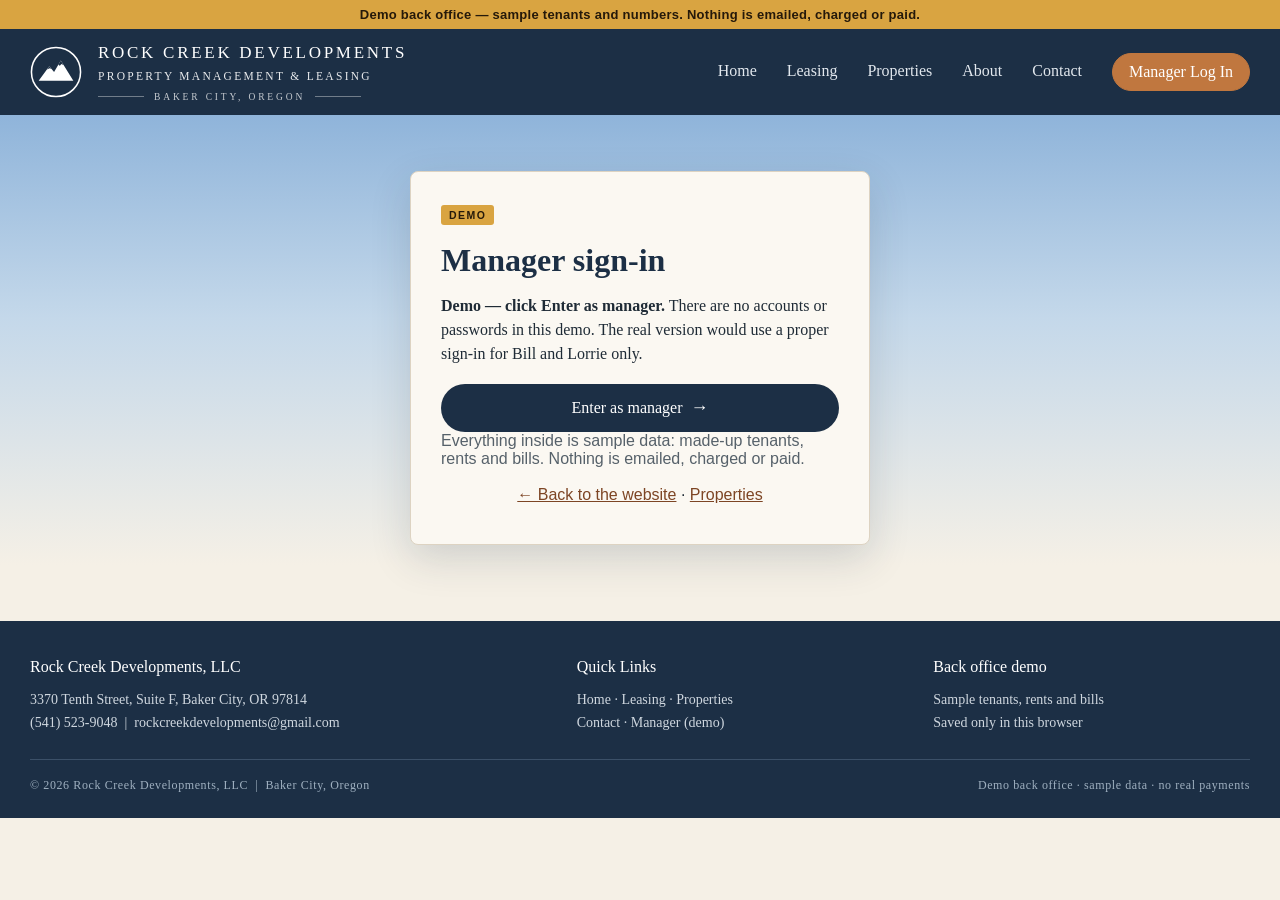
==== commit 1f443a30: "Manager Log In button in the top menu Adds "Manager Log In" after Home, Leasing, Properties, About a" ====
--- a/manager/index.html
+++ b/manager/index.html
@@ -33,7 +33,8 @@
     <button class="burger" type="button" aria-label="Menu" aria-expanded="false" aria-controls="mainNav" id="burger">☰ Menu</button>
     <nav class="main" id="mainNav" aria-label="Website">
       <a href="../index.html#home">Home</a><a href="../index.html#leasing">Leasing</a><a href="../properties/">Properties</a>
-      <a href="./" class="on" aria-current="page">Manager</a>
+      <a href="../index.html#about">About</a><a href="../index.html#contact">Contact</a>
+      <a href="./" class="mgr-login on" aria-current="page">Manager Log In</a>
     </nav>
   </div>
 </header>
@@ -74,6 +75,7 @@
       <a href="#utilities" data-r="utilities">Utilities</a>
       <a href="#ads" data-r="ads">Advertising</a>
       <a href="#maint" data-r="maint">Maintenance</a>
+      <a href="#network" data-r="network">Internet &amp; network <span class="tag">proposed</span></a>
       <a href="#reports" data-r="reports">Reports</a>
     </nav>
     <main id="view" tabindex="-1"></main>
--- a/properties/properties.css
+++ b/properties/properties.css
@@ -33,7 +33,10 @@
 .brand .t2{font-size:11.5px;letter-spacing:.2em;margin-top:2px;opacity:.9}
 .brand .t3{font-size:9.5px;letter-spacing:.3em;margin-top:5px;opacity:.75;display:flex;align-items:center;gap:10px}
 .brand .t3::before,.brand .t3::after{content:"";height:1px;width:46px;background:rgba(255,255,255,.5)}
-nav.main{display:flex;gap:30px}
+nav.main{display:flex;gap:30px;align-items:center}
+nav.main a.mgr-login{border:1.5px solid rgba(255,255,255,.65);border-radius:999px;padding:6px 16px;color:#fff;white-space:nowrap}
+nav.main a.mgr-login:hover{background:rgba(255,255,255,.12)}
+nav.main a.mgr-login.on{background:#c0773f;border-color:#c0773f}
 nav.main a{color:#e2e8ee;font-size:16px;padding:6px 0;border-bottom:2px solid transparent;transition:color .15s,border-color .15s}
 nav.main a:hover{color:#fff}
 nav.main a.on{color:#fff;border-color:#c0773f}
@@ -284,6 +287,7 @@
   nav.main.open{display:flex}
   nav.main a{padding:12px 0;border-bottom:1px solid #2c4058}
   nav.main a.on{border-color:#2c4058;color:#e8b07a}
+  nav.main a.mgr-login,nav.main a.mgr-login.on{border:0;border-bottom:1px solid #2c4058;border-radius:0;padding:12px 0;background:none;color:#e8b07a}
   .burger{display:block}
   .browse{grid-template-columns:minmax(0,1fr)}
   .mapcol{position:static;order:-1}
--- a/manager/manager.css
+++ b/manager/manager.css
@@ -270,3 +270,5 @@
 .ph-wrap{position:relative}
 .ph-wrap .flag{top:16px;left:8px}
 @media (max-width:860px){.rt tfoot td:empty{display:none}.rt tfoot td:first-child{font-size:16px;justify-content:flex-start}}
+
+.side .tag,nav .tag{display:inline-block;font-size:10.5px;letter-spacing:.06em;text-transform:uppercase;background:#d9a441;color:#1c2f45;border-radius:3px;padding:0 5px;margin-left:4px;vertical-align:1px}
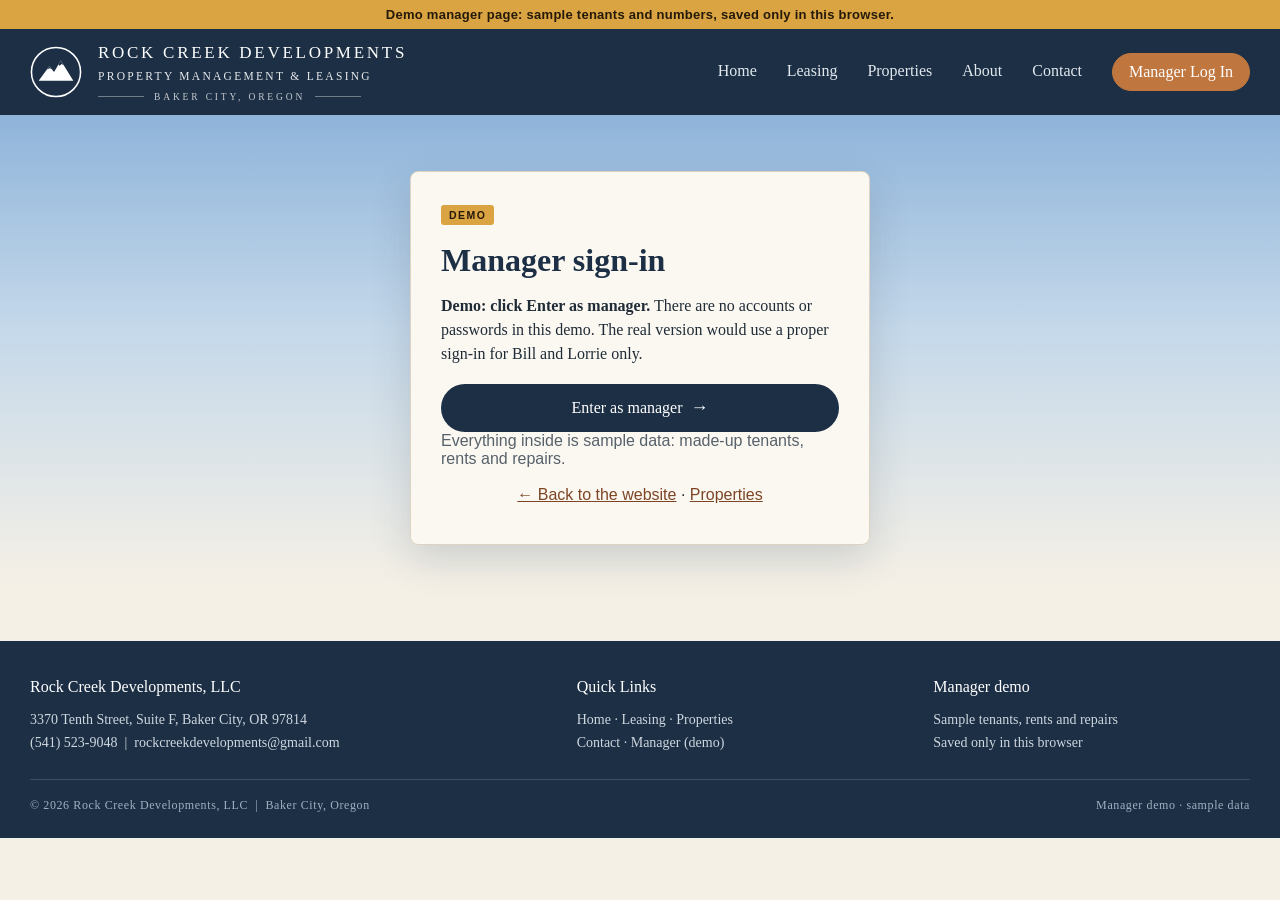
==== commit 360cdb09: "Manager page: cut down to rent, suites and repairs Replaces the nine-section back office (billing wi" ====
--- a/manager/index.html
+++ b/manager/index.html
@@ -4,7 +4,7 @@
 <meta charset="utf-8">
 <meta name="viewport" content="width=device-width,initial-scale=1">
 <title>Manager (Demo) — Rock Creek Developments</title>
-<meta name="description" content="Demo back office for Rock Creek Developments: rent billing, utilities, advertising, maintenance and reports. Sample data only.">
+<meta name="description" content="Demo manager page for Rock Creek Developments: rent, suites and leases, and repairs. Sample data only.">
 <meta name="robots" content="noindex">
 <link rel="icon" href="data:,">
 <link rel="stylesheet" href="../properties/properties.css">
@@ -13,7 +13,7 @@
 <body>
 
 <a class="skip" href="#view">Skip to content</a>
-<div class="demo-bar">Demo back office — sample tenants and numbers. Nothing is emailed, charged or paid.</div>
+<div class="demo-bar">Demo manager page: sample tenants and numbers, saved only in this browser.</div>
 
 <header>
   <div class="wrap hbar">
@@ -45,19 +45,19 @@
     <div class="login-card">
       <span class="stag">DEMO</span>
       <h1>Manager sign-in</h1>
-      <p><b>Demo — click Enter as manager.</b> There are no accounts or passwords in this demo. The real version would use a proper sign-in for Bill and Lorrie only.</p>
+      <p><b>Demo: click Enter as manager.</b> There are no accounts or passwords in this demo. The real version would use a proper sign-in for Bill and Lorrie only.</p>
       <button type="button" class="btn n full arrow" id="enterBtn">Enter as manager</button>
-      <p class="note">Everything inside is sample data: made-up tenants, rents and bills. Nothing is emailed, charged or paid.</p>
+      <p class="note">Everything inside is sample data: made-up tenants, rents and repairs.</p>
       <p class="login-links"><a href="../index.html">← Back to the website</a> · <a href="../properties/">Properties</a></p>
     </div>
   </div>
 </section>
 
-<!-- ============ back office ============ -->
+<!-- ============ manager page ============ -->
 <div id="app" hidden>
   <div class="admin-bar mgr-bar">
-    <div class="wrap-wide mgr-bar-in">
-      <span><b>MANAGER</b> · Tenth Street Office Complex · signed in as <i>Demo manager</i></span>
+    <div class="wrap mgr-bar-in">
+      <span><b>MANAGER</b> · Tenth Street Office Complex</span>
       <span class="mgr-bar-btns">
         <button type="button" class="linkbtn gold" id="resetBtn">Reset demo data</button>
         <button type="button" class="linkbtn gold" id="signOutBtn">Sign out</button>
@@ -66,21 +66,60 @@
   </div>
   <div class="store-warn" id="storeWarn" hidden>This browser is blocking storage, so changes last only until you reload the page.</div>
 
-  <div class="wrap-wide mlayout">
-    <nav class="mnav" id="mnav" aria-label="Manager sections">
-      <a href="#dash" data-r="dash">Dashboard</a>
-      <a href="#tenants" data-r="tenants">Tenants &amp; leases</a>
-      <a href="#billing" data-r="billing">Billing</a>
-      <a href="#pay" data-r="pay">Tenant pay page</a>
-      <a href="#utilities" data-r="utilities">Utilities</a>
-      <a href="#ads" data-r="ads">Advertising</a>
-      <a href="#maint" data-r="maint">Maintenance</a>
-      <a href="#network" data-r="network">Internet &amp; network <span class="tag">proposed</span></a>
-      <a href="#reports" data-r="reports">Reports</a>
-    </nav>
-    <main id="view" tabindex="-1"></main>
-  </div>
+  <main class="wrap mpage" id="view">
+    <h1>Tenth Street Office Complex</h1>
+    <div class="summary" id="summary"></div>
+
+    <div class="cols">
+      <div>
+        <section class="panel" aria-labelledby="rentH">
+          <h2 id="rentH">Rent
+            <span class="monthnav"><button type="button" id="prevMonth" aria-label="Previous month">‹</button>
+              <span id="rentMonth"></span>
+              <button type="button" id="nextMonth" aria-label="Next month">›</button></span>
+          </h2>
+          <table class="t">
+            <thead><tr><th>Suite</th><th>Tenant</th><th class="num">Rent</th><th>Status</th></tr></thead>
+            <tbody id="rentRows"></tbody>
+          </table>
+        </section>
+
+        <section class="panel" aria-labelledby="suitesH">
+          <h2 id="suitesH">Suites &amp; leases</h2>
+          <table class="t">
+            <thead><tr><th>Suite</th><th>Tenant</th><th class="num">Rent</th><th>Lease ends</th><th></th></tr></thead>
+            <tbody id="suiteRows"></tbody>
+          </table>
+        </section>
+      </div>
+
+      <section class="panel" aria-labelledby="todoH">
+        <h2 id="todoH">Repairs &amp; to-do</h2>
+        <form class="addrow" id="todoForm">
+          <input name="text" placeholder="What needs fixing?" aria-label="What needs fixing" autocomplete="off">
+          <select name="suite" aria-label="Where"></select>
+          <button type="submit" class="btn xs t">Add</button>
+        </form>
+        <ul class="todo" id="todoOpen"></ul>
+        <details id="doneWrap"><summary>Recently done</summary><ul class="todo" id="todoDone"></ul></details>
+      </section>
+    </div>
+  </main>
 </div>
+
+<dialog id="dlg" aria-labelledby="editTitle">
+  <form id="editForm">
+    <h3 id="editTitle"></h3>
+    <label>Tenant<input name="tenant" placeholder="Leave blank if the suite is empty" autocomplete="off"></label>
+    <label>Phone<input name="phone" type="tel" autocomplete="off"></label>
+    <label>Monthly rent ($)<input name="rent" type="number" min="0" step="1" inputmode="numeric"></label>
+    <label>Lease ends<input name="leaseEnd" type="date"></label>
+    <div class="dlg-btns">
+      <button type="button" class="linkbtn" id="vacateBtn">Mark empty</button>
+      <span><button type="button" class="btn xs o" id="cancelEdit">Cancel</button><button type="submit" class="btn xs n">Save</button></span>
+    </div>
+  </form>
+</dialog>
 
 <footer>
   <div class="wrap">
@@ -96,22 +135,20 @@
         <p><a href="../index.html#contact">Contact</a> · <a href="./">Manager (demo)</a></p>
       </div>
       <div>
-        <h5>Back office demo</h5>
-        <p>Sample tenants, rents and bills</p>
+        <h5>Manager demo</h5>
+        <p>Sample tenants, rents and repairs</p>
         <p>Saved only in this browser</p>
       </div>
     </div>
     <div class="fine">
       <span>© 2026 Rock Creek Developments, LLC &nbsp;|&nbsp; Baker City, Oregon</span>
-      <span>Demo back office · sample data · no real payments</span>
+      <span>Manager demo · sample data</span>
     </div>
   </div>
 </footer>
 
-<dialog id="dlg" aria-labelledby="dlgTitle"><div id="dlgBody"></div></dialog>
 <div class="toast" id="toast" role="status" aria-live="polite"></div>
 
-<script src="../properties/listings.js"></script>
 <script src="data.js"></script>
 <script src="manager.js"></script>
 </body>
--- a/manager/manager.css
+++ b/manager/manager.css
@@ -1,274 +1,89 @@
 /* Manager demo. Builds on ../properties/properties.css (same tokens, header, buttons, panels). */
-:root{--bad:#9b2c1f;--bad-bg:#f6dcd7;--ok:#2f7a3a;--ok-bg:#e3eedf;--info-bg:#e4ebf3}
+:root{--bad:#9b2c1f;--bad-bg:#f6dcd7;--ok:#2f7a3a;--ok-bg:#e3eedf}
 body{overflow-x:hidden}
+.muted{color:var(--muted)}
+.sm{font:13px var(--sans)}
 .linkbtn.gold{color:var(--gold);font:14px var(--sans)}
-.btn.xs{padding:5px 11px;font-size:13.5px;font-family:var(--sans)}
-.btn.sm{font-family:var(--sans)}
-.btn:disabled{opacity:.5;cursor:default;transform:none;box-shadow:none}
-.btn.o.bad{color:var(--bad);border-color:var(--bad)}
-.muted{color:var(--muted)}
-.sans{font-family:var(--sans)}
-.nowrap{white-space:nowrap}
+.btn.xs{padding:5px 12px;font:13.5px var(--sans)}
+.btn:disabled{opacity:.4;cursor:default;transform:none;box-shadow:none}
 
 /* sign-in */
-.login{padding:56px 0 20px;background:linear-gradient(#8fb4da,#c4d8ea 45%,var(--paper) 100%)}
+.login{padding:56px 0 40px;background:linear-gradient(#8fb4da,#c4d8ea 45%,var(--paper) 100%)}
 .login-card{max-width:460px;margin:0 auto;background:var(--card);border:1px solid var(--line);border-radius:8px;padding:30px 30px 22px;box-shadow:0 14px 40px rgba(28,47,69,.16)}
-.login-card h1{font-size:32px;font-weight:bold;margin:10px 0 10px}
+.login-card h1{font-size:32px;font-weight:bold;margin:10px 0}
 .login-card p{font-size:16px;margin:0 0 18px}
 .login-links{font:14.5px var(--sans);text-align:center;margin-top:14px !important}
 .login-links a{color:var(--timber);text-decoration:underline}
 
-/* manager bar + layout */
+/* bar */
 .mgr-bar-in{display:flex;justify-content:space-between;align-items:center;gap:6px 18px;flex-wrap:wrap}
 .mgr-bar-btns{display:flex;gap:14px}
 .store-warn{background:var(--bad-bg);color:#6a1d12;font:14px var(--sans);text-align:center;padding:8px 16px}
-.mlayout{display:grid;grid-template-columns:200px minmax(0,1fr);gap:28px;padding-top:24px}
-.mnav{position:sticky;top:calc(var(--hdr) + 16px);align-self:start;display:flex;flex-direction:column;gap:2px}
-.mnav a{display:flex;justify-content:space-between;align-items:center;gap:8px;padding:9px 12px;border-radius:6px;font:15px var(--sans);color:var(--navy)}
-.mnav a:hover{background:#ece5d6}
-.mnav a.on{background:var(--navy);color:#fff}
-.mnav .cnt{background:var(--gold);color:#25190a;border-radius:999px;font:700 11.5px var(--sans);padding:1px 7px}
-#view{min-width:0}
-#view:focus{outline:none}
-.vhead{display:flex;justify-content:space-between;align-items:flex-end;gap:12px 20px;flex-wrap:wrap;margin-bottom:18px}
-.vhead h1{font-size:clamp(28px,3vw,40px);font-weight:bold;line-height:1.1;margin-top:4px}
-.vhead h1:focus{outline:none}
-.vhead .sub{margin:6px 0 0;color:#34404a;font-size:16.5px;max-width:760px}
-.vact{display:flex;gap:8px;flex-wrap:wrap;align-items:center}
-h2.sec{font-size:24px;margin:28px 0 12px;padding-bottom:6px;border-bottom:1px solid var(--line)}
-h2.sec .k{display:block;margin-bottom:2px}
-.panel + .panel{margin-top:16px}
-.callout{background:#fff8e6;border:1px solid #e3c98f;border-radius:6px;padding:12px 16px;font:14.5px var(--sans);color:#5a4416;margin:0 0 16px}
-.callout.blue{background:var(--info-bg);border-color:#b9c9dc;color:#1c2f45}
-.callout b{color:inherit}
 
-/* stat cards */
-.cards3{display:grid;grid-template-columns:repeat(3,minmax(0,1fr));gap:16px}
-.cards4{display:grid;grid-template-columns:repeat(4,minmax(0,1fr));gap:12px;margin-bottom:18px}
-.stat{background:var(--card);border:1px solid var(--line);border-radius:6px;padding:16px 18px;display:flex;flex-direction:column;gap:6px;min-width:0}
-.stat .lbl{font:600 11.5px var(--sans);letter-spacing:.12em;text-transform:uppercase;color:var(--muted)}
-.stat .big{font-size:28px;color:var(--navy);line-height:1.15}
-.stat .big small{font-size:16px;color:var(--muted)}
-.stat p{margin:0;font:14.5px var(--sans);color:#3a454f}
-.stat .go{margin-top:auto;padding-top:4px;font:14px var(--sans);color:var(--timber);text-decoration:underline;text-underline-offset:3px}
-.stat.warn{border-left:4px solid var(--bad)}
-.stat.good{border-left:4px solid var(--ok)}
-.bar{height:10px;background:#e6dece;border-radius:999px;overflow:hidden}
-.bar i{display:block;height:100%;background:var(--ok)}
+/* page */
+.mpage{padding:26px 0 10px}
+.mpage h1{font-size:clamp(28px,3vw,38px);font-weight:bold;margin-bottom:18px}
+.summary{display:grid;grid-template-columns:repeat(4,1fr);gap:14px;margin-bottom:22px}
+.summary .tile{background:var(--card);border:1px solid var(--line);border-left:4px solid var(--navy);border-radius:6px;padding:14px 18px}
+.summary .tile.warn{border-left-color:var(--timber)}
+.summary b{display:block;font-size:26px;color:var(--navy);font-weight:normal}
+.summary b small{font-size:15px;color:var(--muted)}
+.summary span{font:14px var(--sans);color:var(--muted)}
+.cols{display:grid;grid-template-columns:minmax(0,1.15fr) minmax(0,1fr);gap:22px;align-items:start}
+.panel h2{font-size:23px;margin:0 0 12px;display:flex;justify-content:space-between;align-items:center;gap:10px;flex-wrap:wrap}
+.panel + .panel{margin-top:22px}
+.monthnav{display:flex;align-items:center;gap:8px;font:15px var(--sans);color:var(--ink)}
+.monthnav button{background:none;border:1px solid var(--line);border-radius:6px;width:30px;height:30px;cursor:pointer;color:var(--navy)}
+table.t{width:100%;border-collapse:collapse;font-size:15.5px}
+table.t th{text-align:left;font:600 11.5px var(--sans);letter-spacing:.12em;text-transform:uppercase;color:var(--muted);padding:0 8px 8px;border-bottom:1px solid var(--line)}
+table.t td{padding:11px 8px;border-bottom:1px solid var(--line);vertical-align:top}
+table.t .num{text-align:right;white-space:nowrap}
+table.t th.num{text-align:right}
+.pill{display:inline-block;font:600 12px var(--sans);padding:3px 9px;border-radius:999px;white-space:nowrap}
+.pill.ok{background:var(--ok-bg);color:var(--ok)}
+.pill.bad{background:var(--bad-bg);color:var(--bad)}
+.pill.gold{background:#f6e8c8;color:#6a4a10}
 
-/* to-do list */
-.todo{list-style:none;margin:0;padding:0;background:var(--card);border:1px solid var(--line);border-radius:6px}
-.todo li{display:flex;justify-content:space-between;align-items:center;gap:8px 16px;padding:12px 16px;border-bottom:1px solid var(--line);font:15px var(--sans);flex-wrap:wrap}
-.todo li:last-child{border-bottom:0}
-.todo .dot{flex:0 0 auto}
-.todo .tx{flex:1 1 260px;min-width:0}
+/* repairs */
+.addrow{display:grid;grid-template-columns:minmax(0,1fr) 150px auto;gap:8px;margin-bottom:14px}
+.addrow input,.addrow select,#editForm input{width:100%;padding:10px 12px;border:1px solid #cbbfa9;border-radius:6px;background:#fff;font:15px var(--sans);color:var(--ink)}
+ul.todo{list-style:none;margin:0;padding:0}
+ul.todo li{border-bottom:1px solid var(--line);padding:10px 2px;font-size:15.5px}
+ul.todo label{display:flex;gap:12px;align-items:flex-start;cursor:pointer;text-transform:none;letter-spacing:0;font-size:15.5px;color:var(--ink);margin:0}
+ul.todo input{margin-top:4px;width:18px;height:18px;flex:0 0 auto;accent-color:var(--navy)}
+ul.todo .sm{display:block;margin-top:2px}
+ul.todo li.done span{color:var(--muted)}
+ul.todo li.done > label > span{text-decoration:line-through}
+#doneWrap summary{cursor:pointer;font:14px var(--sans);color:var(--timber);margin-top:14px}
 
-/* status pills */
-.st{display:inline-block;font:600 12px var(--sans);letter-spacing:.03em;padding:3px 10px;border-radius:999px;white-space:nowrap}
-.st.paid,.st.done,.st.yes{background:var(--ok-bg);color:#2f5a2a}
-.st.sent,.st.scheduled,.st.replied,.st.showing{background:var(--info-bg);color:#1c2f45}
-.st.draft,.st.closed,.st.no{background:#ece6dc;color:#5a4f40}
-.st.overdue,.st.new,.st.high,.st.jump{background:var(--bad-bg);color:#8a2417}
-.st.partial,.st.coming{background:var(--cs-bg);color:var(--cs-fg)}
+/* edit dialog */
+dialog{border:1px solid var(--line);border-radius:10px;padding:26px 28px;max-width:440px;width:calc(100% - 32px);background:var(--card)}
+dialog::backdrop{background:rgba(14,22,32,.55)}
+dialog h3{font-size:22px;margin-bottom:14px}
+#editForm label{display:block;font:600 12px var(--sans);letter-spacing:.08em;text-transform:uppercase;color:var(--muted);margin:0 0 12px}
+#editForm label input{margin-top:5px;text-transform:none;letter-spacing:0;font-weight:normal}
+.dlg-btns{display:flex;justify-content:space-between;align-items:center;gap:10px;margin-top:6px;flex-wrap:wrap}
+.dlg-btns span{display:flex;gap:8px}
 
-/* tables (become cards on narrow screens) */
-table.rt{width:100%;border-collapse:separate;border-spacing:0;font:14.5px var(--sans);background:var(--card);border:1px solid var(--line);border-radius:6px;overflow:hidden}
-.rt th{text-align:left;font-weight:600;font-size:11.5px;letter-spacing:.1em;text-transform:uppercase;color:var(--muted);padding:10px 12px;border-bottom:1px solid var(--line);background:#f1ebdf;white-space:nowrap}
-.rt td{padding:10px 12px;border-bottom:1px solid var(--line);vertical-align:middle}
-.rt tbody tr:last-child td{border-bottom:0}
-.rt tfoot td{font-weight:600;border-top:2px solid var(--line);border-bottom:0;background:#f6f1e7}
-.rt .num,.rt th.num{text-align:right;font-variant-numeric:tabular-nums;white-space:nowrap}
-.rt td a.lnk,.lnk{color:var(--timber);text-decoration:underline;text-underline-offset:3px}
-.rt .acts{display:flex;gap:6px;flex-wrap:wrap;justify-content:flex-end}
-.rt select,.rt input{padding:6px 8px;font-size:14px;width:auto;max-width:100%}
-.rt input.cost{width:96px;text-align:right}
-.rt tr.flagged td{background:#fbeae6}
-.rt tr.vacant td{background:#fbf3e2}
-.rt .sm{font-size:13px;color:var(--muted)}
-.tname{font-weight:600;color:var(--navy)}
-
-/* forms */
-.fgrid{display:grid;grid-template-columns:repeat(auto-fill,minmax(170px,1fr));gap:4px 14px}
-.fgrid .wide{grid-column:1 / -1}
-.field label{font-family:var(--sans)}
-.formbar{display:flex;gap:10px;flex-wrap:wrap;align-items:center;margin-top:6px}
-.inline-sel{display:flex;gap:10px;align-items:center;flex-wrap:wrap;font:14.5px var(--sans)}
-.inline-sel label{margin:0}
-.inline-sel select{width:auto}
-details.panel > summary{cursor:pointer;font-size:19px;color:var(--navy);list-style:none;display:flex;align-items:center;gap:10px}
-details.panel > summary::-webkit-details-marker{display:none}
-details.panel > summary::before{content:"+";display:grid;place-items:center;width:24px;height:24px;border-radius:50%;background:var(--navy);color:#fff;font:600 16px var(--sans)}
-details.panel[open] > summary::before{content:"–"}
-details.panel[open] > summary{margin-bottom:14px}
-.switch{display:inline-flex;align-items:center;gap:10px;cursor:pointer;text-transform:none;letter-spacing:0;font:15px var(--sans);color:var(--ink);margin:0}
-.switch input{appearance:none;-webkit-appearance:none;width:44px;height:24px;border-radius:999px;background:#c9bfae;position:relative;cursor:pointer;flex:0 0 auto;border:0;padding:0;transition:background .15s}
-.switch input::after{content:"";position:absolute;top:3px;left:3px;width:18px;height:18px;border-radius:50%;background:#fff;transition:left .15s}
-.switch input:checked{background:var(--ok)}
-.switch input:checked::after{left:23px}
-.switch input:focus-visible{outline:2px solid #c0773f;outline-offset:2px}
-.checks{display:flex;gap:8px 18px;flex-wrap:wrap}
-.checks label{display:flex;gap:6px;align-items:center;text-transform:none;letter-spacing:0;font:14.5px var(--sans);color:var(--ink);margin:0;cursor:pointer}
-
-/* segmented tabs */
-.tabs{display:flex;gap:6px;flex-wrap:wrap;margin:0 0 14px}
-.tabs a,.tabs button{border:1.5px solid #bfae95;background:transparent;color:var(--navy);border-radius:999px;padding:6px 14px;font:14px var(--sans);cursor:pointer}
-.tabs .on{background:var(--navy);border-color:var(--navy);color:#fff}
-
-/* dialog + toast */
-dialog#dlg{border:0;border-radius:8px;padding:0;max-width:480px;width:calc(100% - 32px);background:var(--card);color:var(--ink);box-shadow:0 20px 50px rgba(0,0,0,.3)}
-dialog#dlg::backdrop{background:rgba(14,22,32,.55)}
-.dlg-in{padding:22px 24px}
-.dlg-in h2{font-size:22px;margin:0 0 10px}
-.dlg-in p{margin:0 0 12px;font-size:16px}
-.dlg-btns{display:flex;justify-content:flex-end;gap:10px;flex-wrap:wrap;margin-top:10px}
-.presets{display:flex;gap:6px;flex-wrap:wrap;margin:0 0 12px}
-.toast{z-index:4000}
-
-/* invoice sheet */
-.invoice-sheet{background:#fff;border:1px solid var(--line);border-radius:6px;padding:34px 38px;max-width:820px;font-family:var(--sans);box-shadow:0 10px 30px rgba(28,47,69,.08)}
-.inv-top{display:flex;justify-content:space-between;gap:20px;flex-wrap:wrap;border-bottom:2px solid var(--navy);padding-bottom:14px;margin-bottom:16px}
-.inv-co{display:flex;gap:12px;align-items:flex-start}
-.inv-co b{font:bold 18px Georgia,serif;color:var(--navy);display:block}
-.inv-co span{display:block;font-size:13.5px;color:#3a454f}
-.inv-title{text-align:right}
-.inv-title h2{font:bold 30px Georgia,serif;letter-spacing:.08em;color:var(--navy)}
-.inv-title div{font-size:14px}
-.sample-stamp{display:inline-block;border:2px solid var(--bad);color:var(--bad);font:700 11px var(--sans);letter-spacing:.14em;padding:3px 8px;border-radius:3px;margin-top:6px}
-.inv-meta{display:grid;grid-template-columns:1fr 1fr;gap:16px;margin-bottom:18px;font-size:14.5px}
-.inv-meta h3{font:600 11.5px var(--sans);letter-spacing:.12em;text-transform:uppercase;color:var(--muted);margin:0 0 4px}
-.inv-meta p{margin:0}
-table.inv{width:100%;border-collapse:collapse;font-size:15px;margin-bottom:12px}
-.inv th{text-align:left;font-size:11.5px;letter-spacing:.1em;text-transform:uppercase;color:var(--muted);border-bottom:1px solid #cbbfa9;padding:6px 4px}
-.inv td{padding:9px 4px;border-bottom:1px solid #eee5d6}
-.inv .num{text-align:right;font-variant-numeric:tabular-nums;white-space:nowrap}
-.inv tfoot td{border-bottom:0;padding:5px 4px}
-.inv tfoot tr.due td{font-size:18px;font-weight:700;color:var(--navy);border-top:2px solid var(--navy);padding-top:8px}
-.inv-foot{font-size:13.5px;color:#3a454f;border-top:1px solid #eee5d6;padding-top:12px}
-.inv-foot p{margin:0 0 6px}
-
-/* tenant pay page preview */
-.pay-grid{display:grid;grid-template-columns:minmax(0,1fr) 340px;gap:24px;align-items:start}
-.browser{border:1px solid #b9ab95;border-radius:10px;overflow:hidden;background:#fff;box-shadow:0 14px 40px rgba(28,47,69,.14);max-width:560px}
-.browser .addr{display:flex;align-items:center;gap:8px;background:#ece5d6;padding:8px 12px;font:13px var(--sans);color:#3a454f}
-.browser .addr i{display:inline-block;width:10px;height:10px;border-radius:50%;background:#c9bfae}
-.browser .addr span{flex:1;background:#fff;border-radius:999px;padding:4px 12px;overflow:hidden;text-overflow:ellipsis;white-space:nowrap;min-width:0}
-.payp{padding:22px 24px 26px;font-family:var(--sans)}
-.payp .co{display:flex;align-items:center;gap:10px;color:var(--navy);font:bold 16px Georgia,serif;margin-bottom:16px}
-.payp .due{background:var(--paper);border-radius:8px;padding:16px 18px;margin:12px 0 16px}
-.payp .due .amt{font:bold 38px Georgia,serif;color:var(--navy);line-height:1.1}
-.payp .due p{margin:2px 0;font-size:14.5px}
-.payp table{width:100%;border-collapse:collapse;font-size:14.5px;margin-bottom:16px}
-.payp td{padding:6px 0;border-bottom:1px solid #eee5d6}
-.payp td.num{text-align:right}
-.payp .paybtns{display:grid;gap:10px}
-.payp .paid-note{background:var(--ok-bg);color:#2f5a2a;border-radius:8px;padding:14px 16px;font-size:15px}
-.payp .fine{font-size:12.5px;color:var(--muted);margin-top:14px}
-
-/* utilities chart */
-.chart{background:var(--card);border:1px solid var(--line);border-radius:6px;padding:14px 14px 6px;margin-bottom:16px}
-.chart svg{width:100%;height:auto;display:block}
-.chart .cap{font:13px var(--sans);color:var(--muted);margin:4px 0 6px}
-.legend2{display:flex;gap:14px;flex-wrap:wrap;font:13px var(--sans);color:var(--ink);margin:0 0 6px}
-.legend2 i{display:inline-block;width:12px;height:12px;border-radius:2px;margin-right:5px;vertical-align:-1px}
-
-/* advertising */
-.ads-grid{display:grid;grid-template-columns:280px minmax(0,1fr);gap:22px;align-items:start}
-.vlist{display:grid;gap:8px}
-.vlist h3{font:600 11.5px var(--sans);letter-spacing:.12em;text-transform:uppercase;color:var(--muted);margin:8px 0 2px}
-.vitem{display:block;background:var(--card);border:1px solid var(--line);border-radius:6px;padding:10px 12px;font-family:var(--sans)}
-.vitem:hover{border-color:#bfae95}
-.vitem.on{border-color:var(--timber);box-shadow:0 0 0 2px rgba(192,119,63,.45)}
-.vitem b{display:block;font:16px Georgia,serif;color:var(--navy)}
-.vitem span{font-size:13px;color:var(--muted)}
-.vitem .row{display:flex;gap:6px;flex-wrap:wrap;margin-top:6px}
-.previews{display:grid;grid-template-columns:repeat(2,minmax(0,1fr));gap:16px}
-.pv{background:var(--card);border:1px solid var(--line);border-radius:6px;overflow:hidden;display:flex;flex-direction:column;min-width:0}
-.pv-h{display:flex;justify-content:space-between;align-items:center;gap:8px;padding:8px 12px;background:#f1ebdf;border-bottom:1px solid var(--line);font:600 13px var(--sans);color:var(--navy)}
-.pv-b{padding:12px 14px;font:14px/1.45 var(--sans);color:#1c1e21;flex:1;overflow-wrap:anywhere}
-.pv-b img{width:100%;aspect-ratio:16/9;object-fit:cover;border-radius:4px;margin:8px 0;background:#e9e2d4}
-.fb-who{display:flex;gap:10px;align-items:center;margin-bottom:8px}
-.fb-av{width:38px;height:38px;border-radius:50%;background:var(--navy);display:grid;place-items:center;flex:0 0 auto}
-.fb-who b{display:block;font-size:14.5px}
-.fb-who span{font-size:12px;color:#65676b}
-.fb-acts{display:flex;justify-content:space-around;border-top:1px solid #dadde1;padding-top:6px;color:#65676b;font-size:13px;font-weight:600}
-.pre{white-space:pre-wrap}
-.mkt-price{font-size:18px;font-weight:700}
-.mkt-dl{display:grid;grid-template-columns:auto 1fr;gap:2px 12px;font-size:13.5px;margin:6px 0}
-.mkt-dl dt{color:#65676b}
-.mkt-dl dd{margin:0}
-.cl{font:13.5px/1.45 "Times New Roman",serif;color:#222}
-.cl .cl-t{font-weight:bold;font-size:16px;margin-bottom:6px}
-.cl .cl-t span{color:#555}
-.web-card{border:1px solid var(--line);border-radius:6px;overflow:hidden;background:#fff}
-.web-card img{margin:0;border-radius:0}
-.web-card .tx{padding:10px 12px;font-family:Georgia,serif}
-.web-card h4{font-size:18px}
-.web-card .nums{font:13.5px var(--sans);display:flex;gap:4px 12px;flex-wrap:wrap;margin-top:4px}
-
-/* responsive */
-@media (max-width:1180px){
-  .cards4{grid-template-columns:repeat(2,minmax(0,1fr))}
-  .previews{grid-template-columns:minmax(0,1fr)}
-  .pay-grid{grid-template-columns:minmax(0,1fr)}
+@media (max-width:980px){
+  .cols{grid-template-columns:minmax(0,1fr)}
+  .summary{grid-template-columns:1fr 1fr}
 }
-@media (max-width:980px){
-  .mlayout{grid-template-columns:minmax(0,1fr);gap:16px;padding-top:16px}
-  .mnav{position:static;flex-direction:row;flex-wrap:wrap;gap:6px}
-  .mnav a{border:1.5px solid #bfae95;border-radius:999px;padding:5px 12px;font-size:14px}
-  .mnav a.on{border-color:var(--navy)}
-  .cards3{grid-template-columns:repeat(2,minmax(0,1fr))}
-  .ads-grid{grid-template-columns:minmax(0,1fr)}
-  .vlist{grid-template-columns:repeat(auto-fill,minmax(220px,1fr))}
-  .vlist h3{grid-column:1 / -1}
+@media (max-width:560px){
+  .addrow{grid-template-columns:1fr}
+  .panel{padding:18px 14px}
+  .summary b{font-size:22px}
+  /* tables become stacked rows: suite + rent, then tenant, then status or lease + edit */
+  table.t thead{display:none}
+  table.t tr{display:grid;grid-template-columns:minmax(0,1fr) auto;gap:3px 10px;padding:11px 0;border-bottom:1px solid var(--line)}
+  table.t td{border:0;padding:0}
+  table.t td:nth-child(1){grid-column:1;grid-row:1;font-weight:bold}
+  table.t td:nth-child(3){grid-column:2;grid-row:1}
+  table.t td:nth-child(2){grid-column:1 / span 2;grid-row:2}
+  table.t td:nth-child(4){grid-column:1;grid-row:3}
+  table.t td:nth-child(5){grid-column:2;grid-row:3;text-align:right}
+  table.t td:nth-child(1) .sm{display:inline;margin-left:6px;font-weight:normal}
 }
-@media (max-width:860px){
-  table.rt,.rt tbody,.rt tfoot,.rt tr,.rt td{display:block;width:100%}
-  table.rt{border-radius:6px}
-  .rt thead{display:none}
-  .rt tr{border-bottom:1px solid var(--line);padding:8px 0}
-  .rt tbody tr:last-child{border-bottom:0}
-  .rt td{display:flex;justify-content:space-between;align-items:center;gap:12px;border:0 !important;padding:4px 14px;text-align:right;min-height:30px}
-  .rt td::before{content:attr(data-label);font:600 11.5px var(--sans);letter-spacing:.08em;text-transform:uppercase;color:var(--muted);text-align:left;flex:0 0 auto;max-width:42%}
-  .rt td[data-label=""]::before{display:none}
-  .rt td.first{font-size:16px;text-align:left;justify-content:flex-start}
-  .rt td.first::before{display:none}
-  .rt .acts{justify-content:flex-end}
-  .rt tfoot tr{border-top:2px solid var(--line)}
-  .rt tfoot td{background:transparent}
-  .rt tr.flagged td,.rt tr.vacant td{background:transparent}
-  .rt tr.flagged,.rt tr.vacant{background:#fbeae6}
-  .rt tr.vacant{background:#fbf3e2}
+@media print{
+  .demo-bar,header,footer,.mgr-bar,.addrow,.btn,.linkbtn,.monthnav button{display:none !important}
 }
-@media (max-width:620px){
-  .cards3,.cards4{grid-template-columns:minmax(0,1fr)}
-  .cards4{grid-template-columns:repeat(2,minmax(0,1fr))}
-  .stat .big{font-size:24px}
-  .invoice-sheet{padding:20px 16px}
-  .inv-title{text-align:left}
-  .inv-meta{grid-template-columns:1fr}
-  .payp{padding:18px 16px}
-  .payp .due .amt{font-size:32px}
-  .mgr-bar{font-size:13px}
-  .login{padding-top:28px}
-  .login-card{padding:22px 18px}
-}
-
-/* print: only the content, and an invoice prints as a clean one-page invoice */
-@media print{
-  .mgr-bar,.mnav,.no-print,#login,.store-warn,dialog,.toast,.skip{display:none !important}
-  .mlayout{display:block;padding:0;width:100%}
-  body{background:#fff}
-  .invoice-sheet{border:0;box-shadow:none;padding:0;max-width:none}
-  .stat,.panel,.chart,table.rt{box-shadow:none;break-inside:avoid}
-  .st,.sample-stamp{-webkit-print-color-adjust:exact;print-color-adjust:exact}
-}
-.cards2{display:grid;grid-template-columns:repeat(2,minmax(0,1fr));gap:16px}
-@media (max-width:760px){.cards2{grid-template-columns:minmax(0,1fr)}}
-.inline-sel{max-width:100%;min-width:0}
-.inline-sel select{min-width:0;max-width:100%;flex:1 1 auto}
-@media (max-width:620px){.vact .inline-sel{width:100%}.vact .inline-sel select{width:100%}}
-.ph-wrap{position:relative}
-.ph-wrap .flag{top:16px;left:8px}
-@media (max-width:860px){.rt tfoot td:empty{display:none}.rt tfoot td:first-child{font-size:16px;justify-content:flex-start}}
-
-.side .tag,nav .tag{display:inline-block;font-size:10.5px;letter-spacing:.06em;text-transform:uppercase;background:#d9a441;color:#1c2f45;border-radius:3px;padding:0 5px;margin-left:4px;vertical-align:1px}
